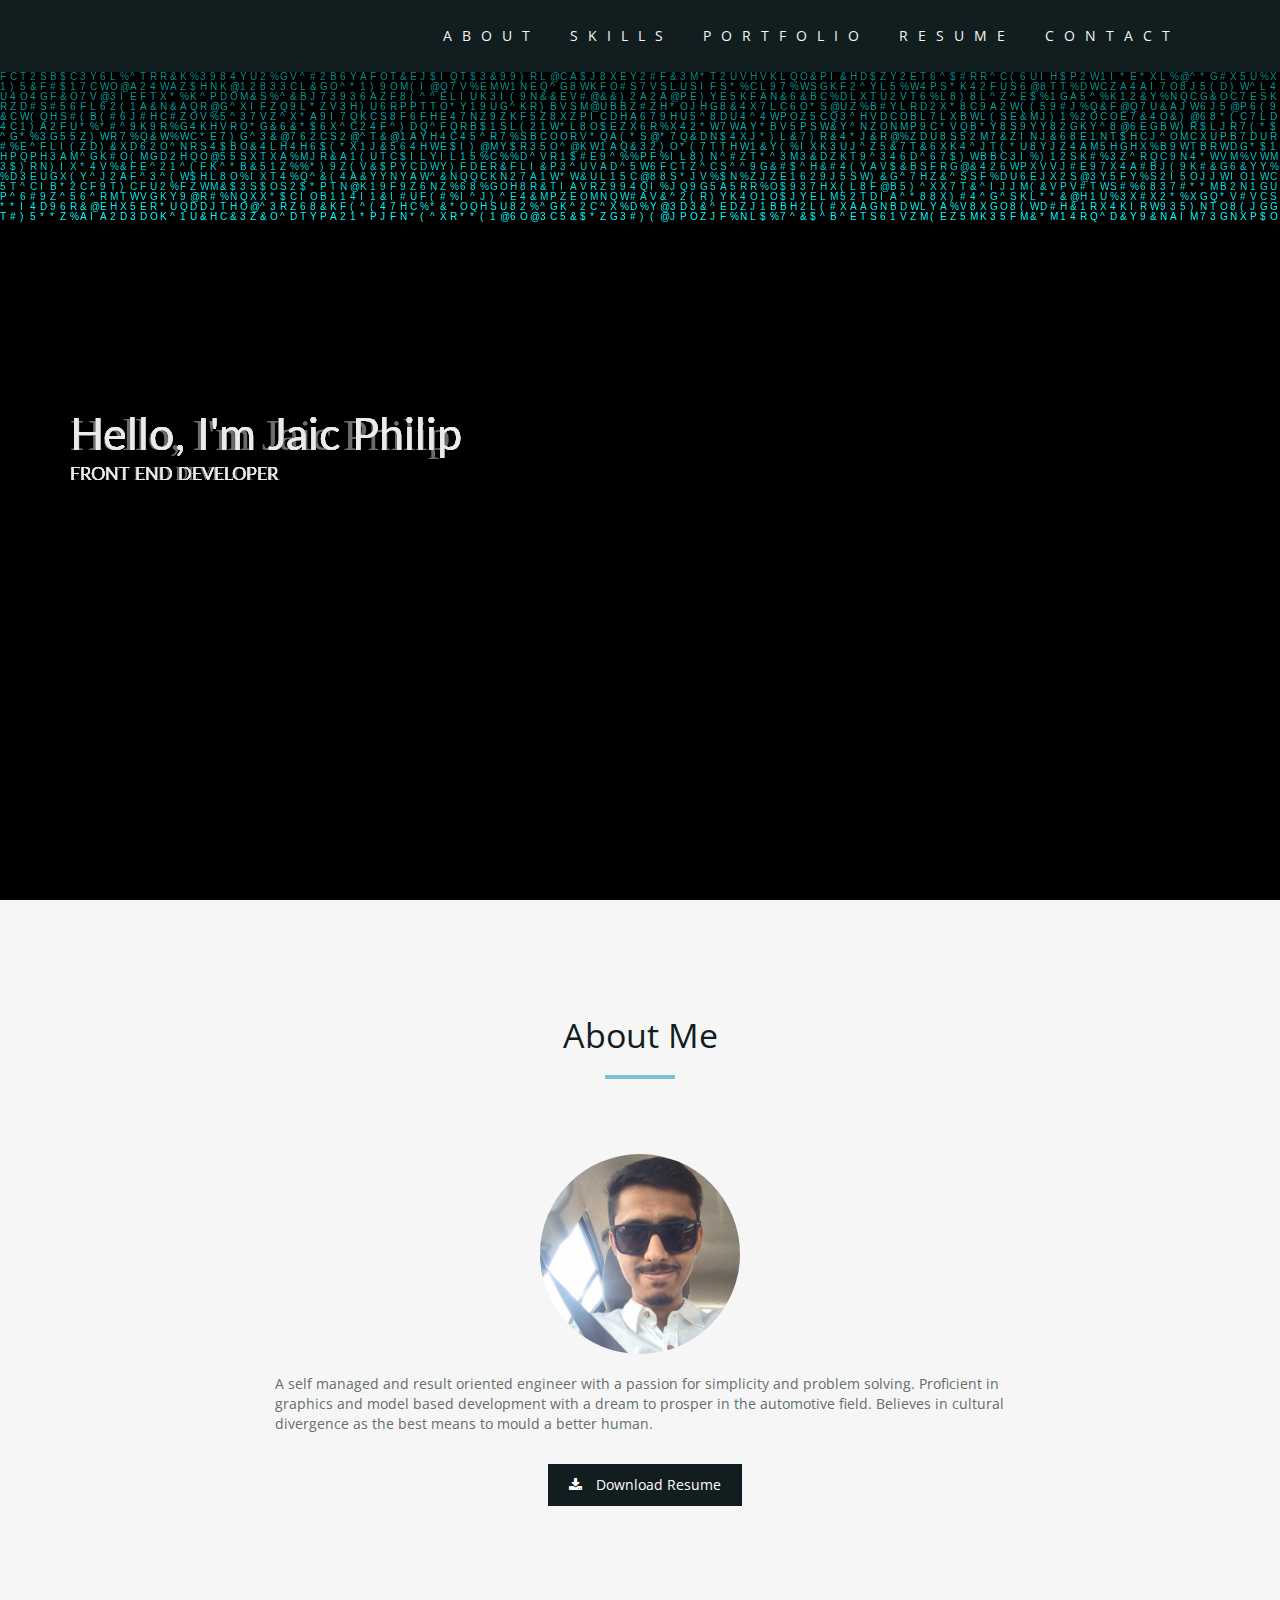
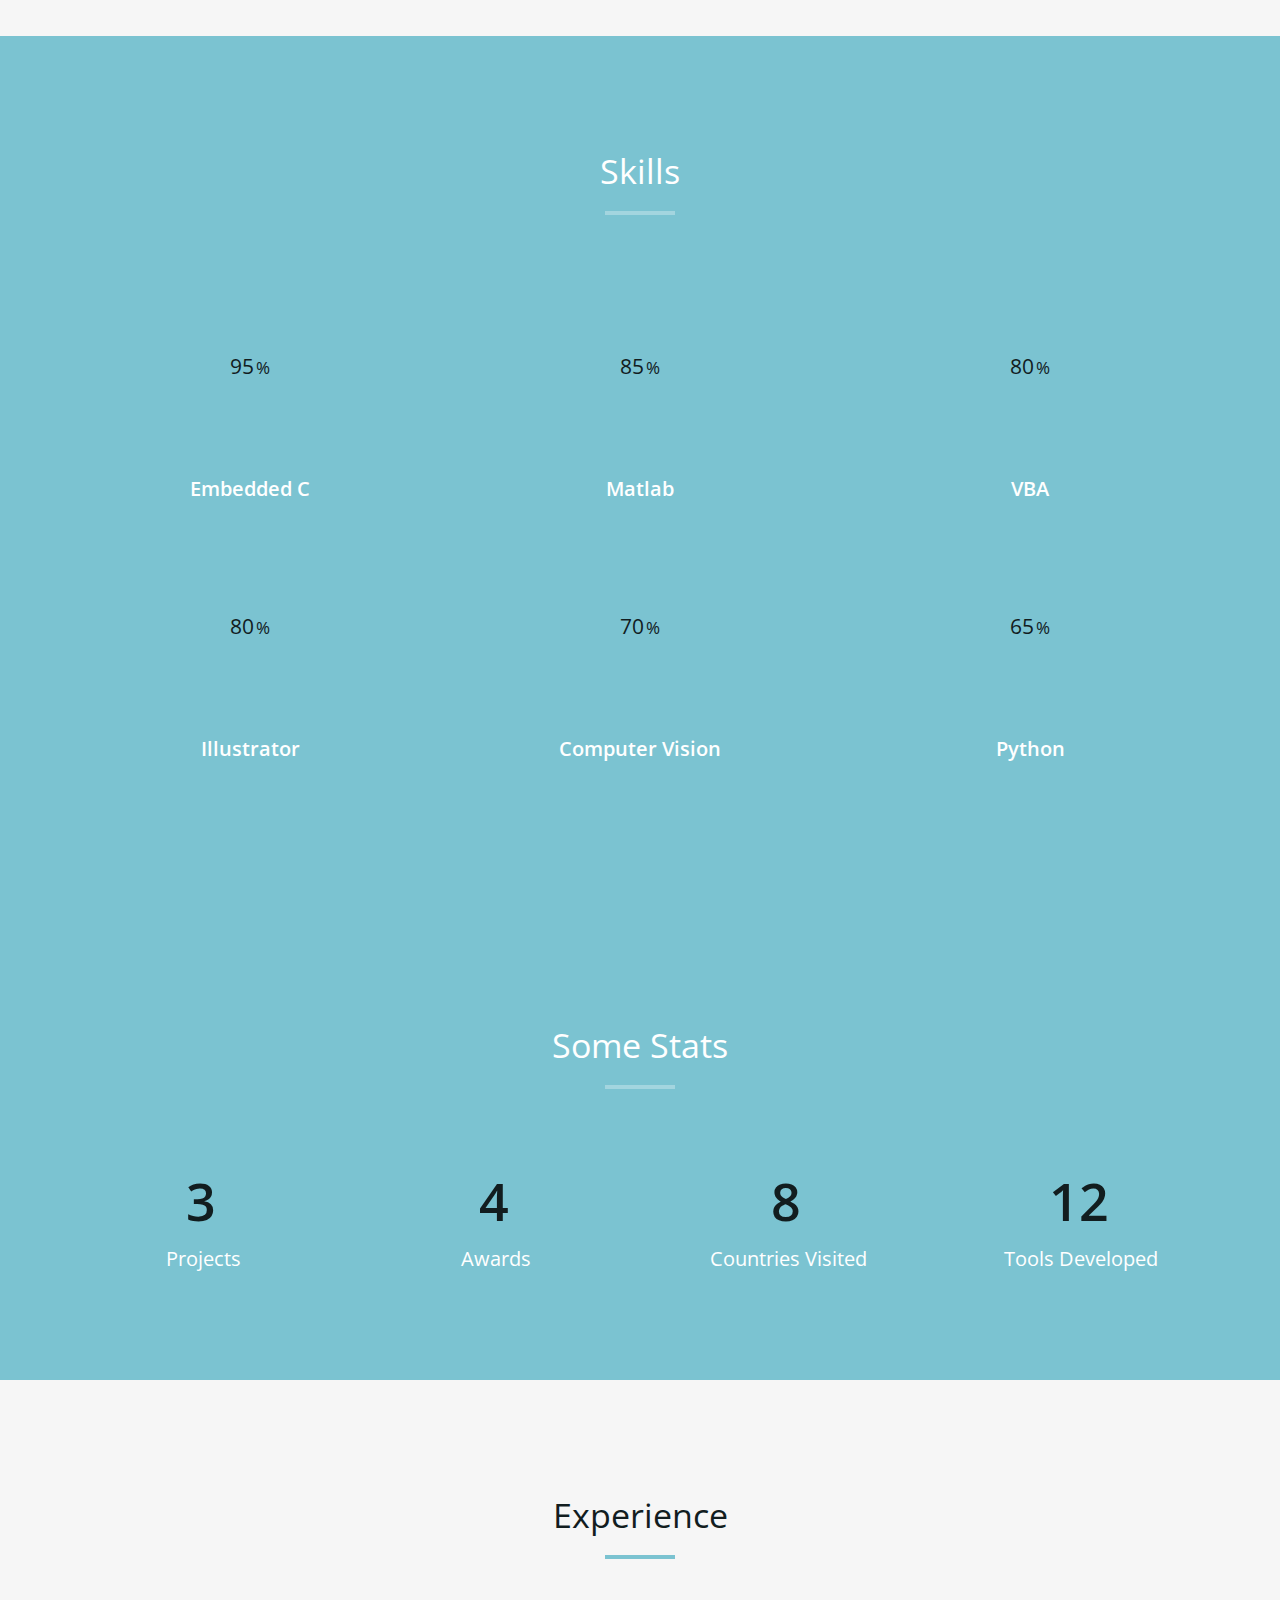
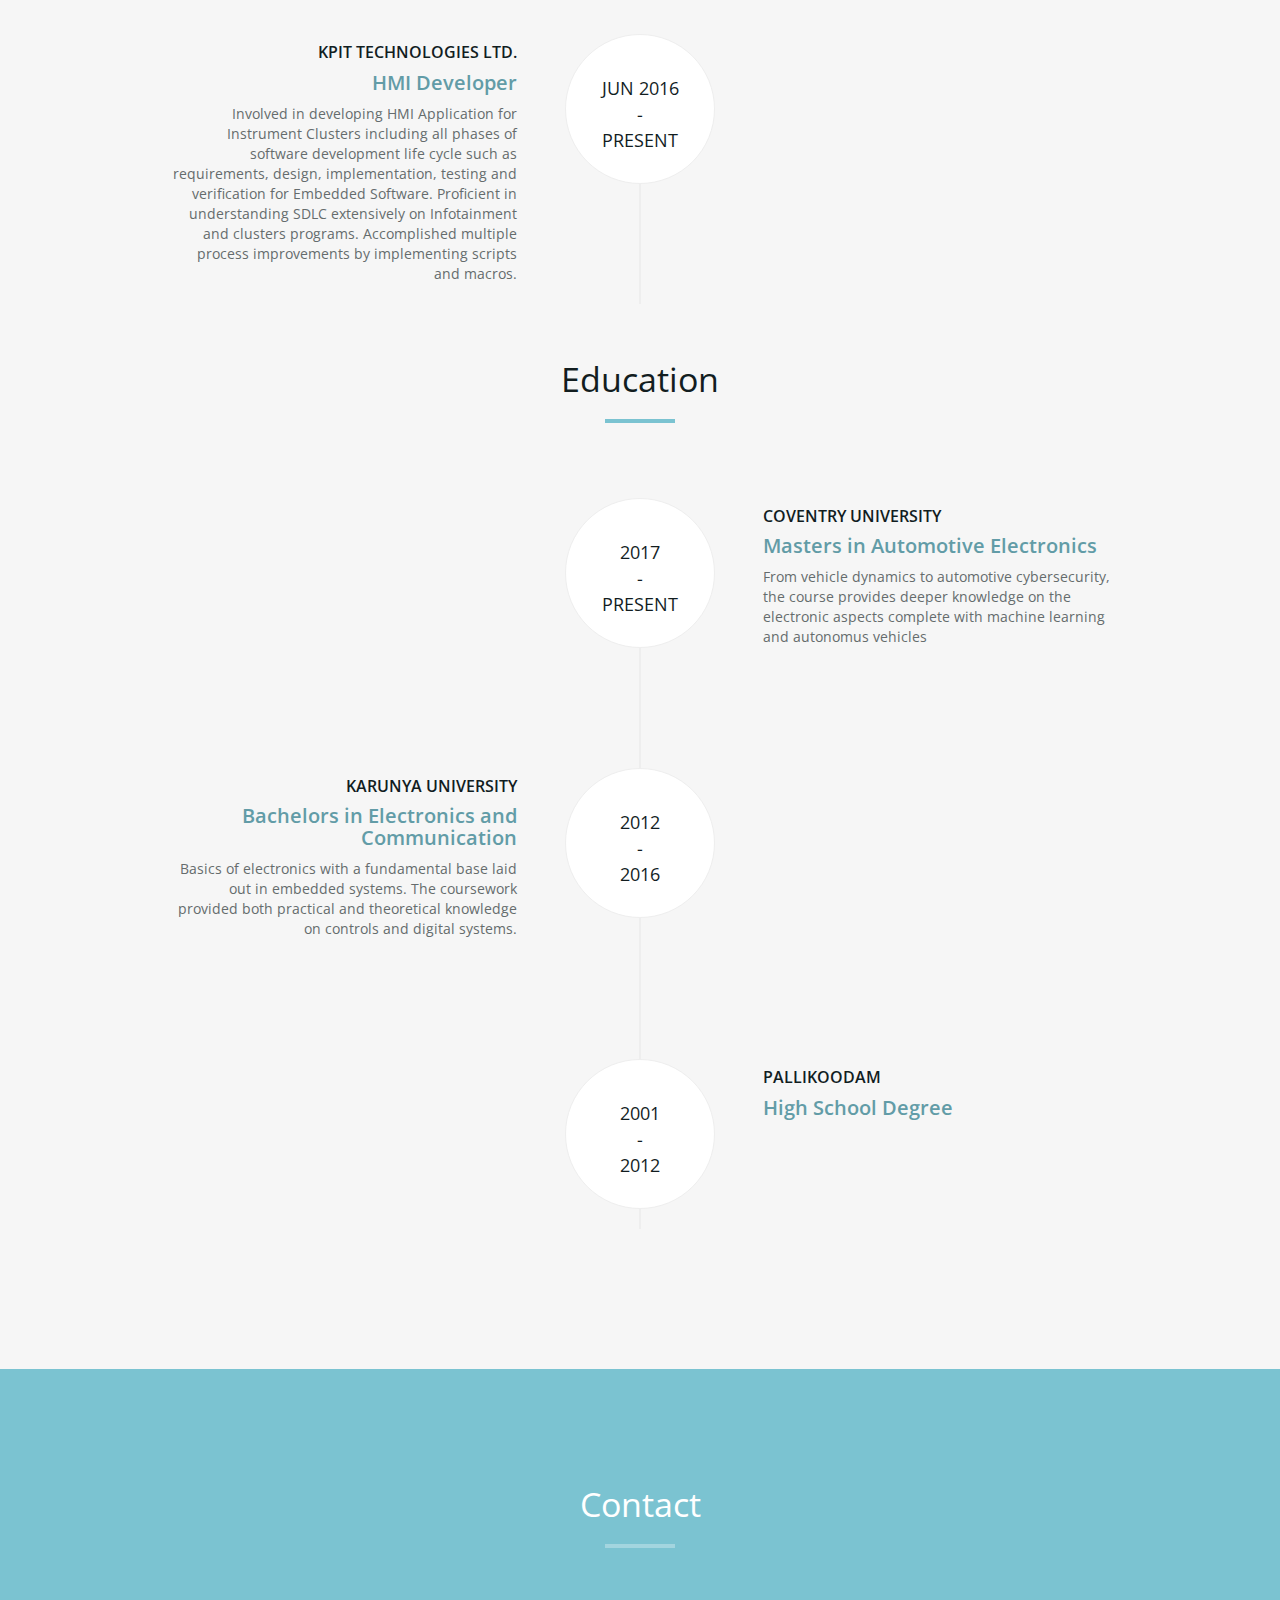
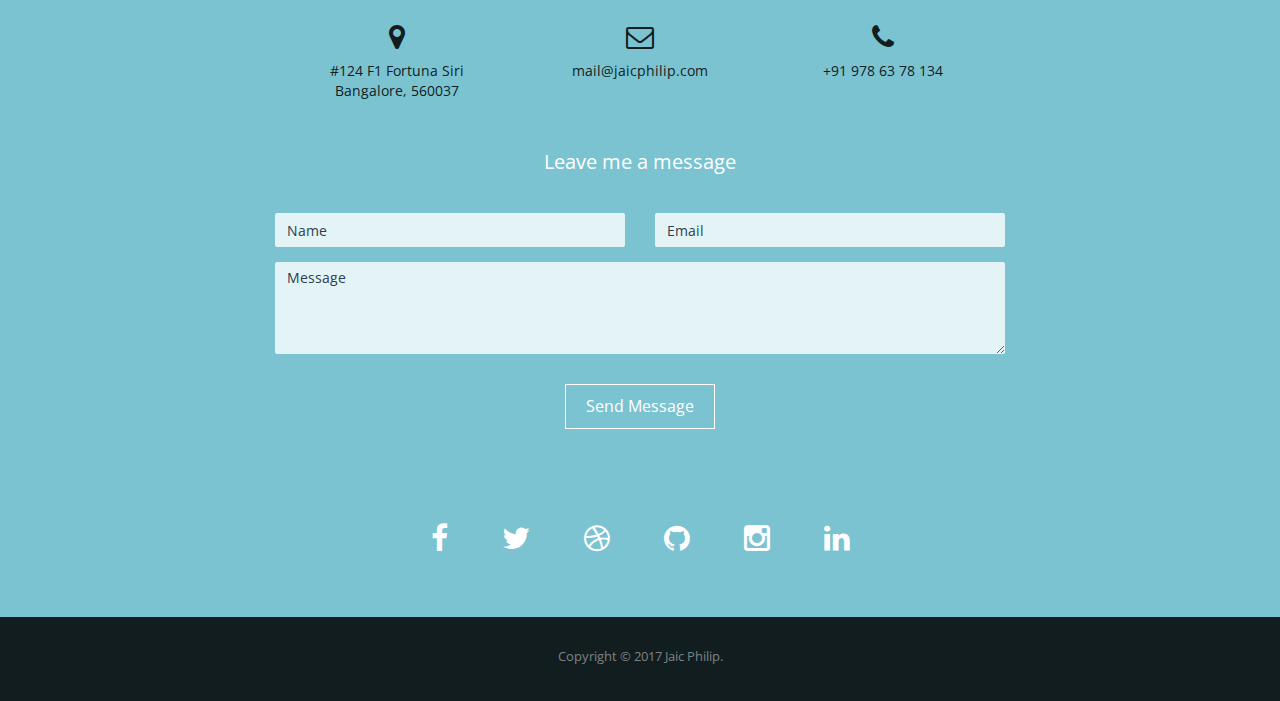
==== index.html @ 68c7065b "New files" ====
<!DOCTYPE html>
<html lang="en">
<head>
<meta charset="utf-8">
<meta name="viewport" content="width=device-width, initial-scale=1">
<title>Meet Jaic</title>
<meta name="description" content="">
<meta name="author" content="">

<!-- Favicons
    ================================================== -->
<link rel="shortcut icon" href="img/favicon.ico" type="image/x-icon">
<link rel="apple-touch-icon" href="img/apple-touch-icon.png">
<link rel="apple-touch-icon" sizes="72x72" href="img/apple-touch-icon-72x72.png">
<link rel="apple-touch-icon" sizes="114x114" href="img/apple-touch-icon-114x114.png">

<!-- Bootstrap -->
<link rel="stylesheet" type="text/css"  href="css/bootstrap.css">
<link rel="stylesheet" type="text/css" href="fonts/font-awesome/css/font-awesome.css">

<!-- Stylesheet
    ================================================== -->
<link rel="stylesheet" type="text/css"  href="css/style.css">
<link rel="stylesheet" type="text/css" href="css/prettyPhoto.css">
<link href='http://fonts.googleapis.com/css?family=Lato:400,700,900,300' rel='stylesheet' type='text/css'>
<link href='http://fonts.googleapis.com/css?family=Open+Sans:400,700,800,600,300' rel='stylesheet' type='text/css'>
<script type="text/javascript" src="js/modernizr.custom.js"></script>

<!-- HTML5 shim and Respond.js for IE8 support of HTML5 elements and media queries -->
<!-- WARNING: Respond.js doesn't work if you view the page via file:// -->
<!--[if lt IE 9]>
      <script src="https://oss.maxcdn.com/html5shiv/3.7.2/html5shiv.min.js"></script>
      <script src="https://oss.maxcdn.com/respond/1.4.2/respond.min.js"></script>
    <![endif]-->
    <style>

        /*basic reset */

        *{
            margin: 0;
            padding: 0;
        }

        body {background: black;}
        canvas {display:block;}

    </style>

</head>
<body id="page-top" data-spy="scroll" data-target=".navbar-fixed-top">

    <canvas id="c"></canvas>

    <script>
    // geting canvas by id c
    var c = document.getElementById("c");
    var ctx = c.getContext("2d");

    //making the canvas full screen
    c.height = window.innerHeight;
    c.width = window.innerWidth;

    //chinese characters - taken from the unicode charset
    var matrix = "ABCDEFGHIJKLMNOPQRSTUVWXYZ123456789@#$%^&*()*&^%";
    //converting the string into an array of single characters
    matrix = matrix.split("");

    var font_size = 10;
    var columns = c.width/font_size; //number of columns for the rain
    //an array of drops - one per column
    var drops = [];
    //x below is the x coordinate
    //1 = y co-ordinate of the drop(same for every drop initially)
    for(var x = 0; x < columns; x++)
        drops[x] = 1;

    //drawing the characters
    function draw()
    {
        //Black BG for the canvas
        //translucent BG to show trail
        ctx.fillStyle = "rgba(0, 0, 0, 0.04)";
        ctx.fillRect(0, 0, c.width, c.height);
        ctx.fillStyle = "#0FF"; //green text
        ctx.font = font_size + "px arial";
        //looping over drops
        for(var i = 0; i < drops.length; i++)
        {
            //a random chinese character to print
            var text = matrix[Math.floor(Math.random()*matrix.length)];
            //x = i*font_size, y = value of drops[i]*font_size
            ctx.fillText(text, i*font_size, drops[i]*font_size);

            //sending the drop back to the top randomly after it has crossed the screen
            //adding a randomness to the reset to make the drops scattered on the Y axis
            if(drops[i]*font_size > c.height && Math.random() > 0.975)
                drops[i] = 0;

            //incrementing Y coordinate
            drops[i]++;
        }
    }

    function title()
    {
        ctx.font = c.height/20 + "px Lato";
        ctx.fillStyle = "#fff"; //green text
        //looping over drops
        ctx.fillText("Hello, I'm Jaic Philip", 70,c.height/2);
        ctx.font = '18px Lato';
        ctx.fillText("FRONT END DEVELOPER", 70,c.height/2 + 30);
    }


    setInterval(draw, 35);
    setInterval(title, 100);

    </script>

<!-- Header -->
<!--<header id="header">
  <div class="intro">
    <div class="container">
      <div class="row">
        <div class="intro-text">
          <h1>Hello, I'm <span class="name">Jaic Philip</span></h1>
          <p>Front End Developer</p>
          <a href="#about" class="btn btn-default btn-lg page-scroll">Learn More</a> </div>
      </div>
    </div>
  </div>

</header>-->


<!-- Navigation -->
<div id="nav">
  <nav class="navbar navbar-custom">
    <div class="container">
      <div class="navbar-header">
        <button type="button" class="navbar-toggle" data-toggle="collapse" data-target=".navbar-main-collapse"> <i class="fa fa-bars"></i> </button>
        <a class="navbar-brand page-scroll" href="#page-top"></a> </div>

      <!-- Collect the nav links, forms, and other content for toggling -->
      <div class="collapse navbar-collapse navbar-right navbar-main-collapse">
        <ul class="nav navbar-nav">
          <!-- Hidden li included to remove active class from about link when scrolled up past about section -->
          <li class="hidden"> <a href="#page-top"></a> </li>
          <li> <a class="page-scroll" href="#about">About</a> </li>
          <li> <a class="page-scroll" href="#skills">Skills</a> </li>
          <li> <a class="page-scroll" href="#portfolio">Portfolio</a> </li>
          <li> <a class="page-scroll" href="#resume">Resume</a> </li>
          <li> <a class="page-scroll" href="#contact">Contact</a> </li>
        </ul>
      </div>
    </div>
  </nav>
</div>
<!-- About Section -->
<div id="about">
  <div class="container">
    <div class="section-title text-center center">
      <h2>About Me</h2>
      <hr>
    </div>
    <div class="row">
      <div class="col-md-12 text-center"><img src="img/about.jpg" class="img-responsive"></div>
      <div class="col-md-8 col-md-offset-2">
        <div class="about-text">
          <p>A self managed and result oriented engineer with a passion for simplicity and problem solving. Proficient in graphics and model based development with a dream to prosper in the automotive field. Believes in cultural divergence as the best means to mould a better human.</p>
          <p class="text-center"><a class="btn btn-primary" href="#"><i class="fa fa-download"></i> Download Resume</a></p>
        </div>
      </div>
    </div>
  </div>
</div>
<!-- Skills Section -->
<div id="skills" class="text-center">
  <div class="container">
    <div class="section-title center">
      <h2>Skills</h2>
      <hr>
    </div>
    <div class="row">
      <div class="col-md-4 col-sm-6 skill"> <span class="chart" data-percent="95"> <span class="percent">95</span> </span>
        <h4>Embedded C</h4>
      </div>
      <div class="col-md-4 col-sm-6 skill"> <span class="chart" data-percent="85"> <span class="percent">85</span> </span>
        <h4>Matlab</h4>
      </div>
      <div class="col-md-4 col-sm-6 skill"> <span class="chart" data-percent="80"> <span class="percent">80</span> </span>
        <h4>VBA</h4>
      </div>
      <div class="col-md-4 col-sm-6 skill"> <span class="chart" data-percent="80"> <span class="percent">80</span> </span>
        <h4>Illustrator</h4>
      </div>
      <div class="col-md-4 col-sm-6 skill"> <span class="chart" data-percent="70"> <span class="percent">70</span> </span>
        <h4>Computer Vision</h4>
      </div>
      <div class="col-md-4 col-sm-6 skill"> <span class="chart" data-percent="65"> <span class="percent">65</span> </span>
        <h4>Python</h4>
      </div>
    </div>
  </div>
</div>
<!-- Portfolio Section -->
<!-- <div id="portfolio">
  <div class="container">
    <div class="section-title text-center center">
      <h2>Portfolio</h2>
      <hr>
    </div>
    <div class="categories">
      <ul class="cat">
        <li>
          <ol class="type">
            <li><a href="#" data-filter="*" class="active">All</a></li>
            <li><a href="#" data-filter=".web">Projects</a></li>
            <li><a href="#" data-filter=".app">Certifications</a></li>
            <li><a href="#" data-filter=".branding">Designs</a></li>
          </ol>
        </li>
      </ul>
      <div class="clearfix"></div>
    </div>
    <div class="row">
      <div class="portfolio-items">
        <div class="col-sm-6 col-md-3 col-lg-3 web">
          <div class="portfolio-item">
            <div class="hover-bg"> <a href="img/portfolio/01-large.jpg" title="Self leveling and road aligned front lights using neopixel rings which in turn provide better visibility and also reduces glare for the oncoming traffic." rel="prettyPhoto">
              <div class="hover-text">
                <h4>Adaptive Headlights</h4>
                <small>PACE Program</small> </div>
              <img src="img/portfolio/01-small.jpg" class="img-responsive" alt="Adaptive Headlights"> </a> </div>
          </div>
        </div>
        <div class="col-sm-6 col-md-3 col-lg-3 app">
          <div class="portfolio-item">
            <div class="hover-bg"> <a href="img/portfolio/02-large.jpg" title="Project description" rel="prettyPhoto">
              <div class="hover-text">
                <h4>Project Title</h4>
                <small>App Development</small> </div>
              <img src="img/portfolio/02-small.jpg" class="img-responsive" alt="Project Title"> </a> </div>
          </div>
        </div>
        <div class="col-sm-6 col-md-3 col-lg-3 web">
          <div class="portfolio-item">
            <div class="hover-bg"> <a href="img/portfolio/03-large.jpg" title="Project description" rel="prettyPhoto">
              <div class="hover-text">
                <h4>Project Title</h4>
                <small>Web Design</small> </div>
              <img src="img/portfolio/03-small.jpg" class="img-responsive" alt="Project Title"> </a> </div>
          </div>
        </div>
        <div class="col-sm-6 col-md-3 col-lg-3 web">
          <div class="portfolio-item">
            <div class="hover-bg"> <a href="img/portfolio/04-large.jpg" title="Project description" rel="prettyPhoto">
              <div class="hover-text">
                <h4>Project Title</h4>
                <small>Web Design</small> </div>
              <img src="img/portfolio/04-small.jpg" class="img-responsive" alt="Project Title"> </a> </div>
          </div>
        </div>
        <div class="col-sm-6 col-md-3 col-lg-3 app">
          <div class="portfolio-item">
            <div class="hover-bg"> <a href="img/portfolio/05-large.jpg" title="Project description" rel="prettyPhoto">
              <div class="hover-text">
                <h4>Project Title</h4>
                <small>App Development</small> </div>
              <img src="img/portfolio/05-small.jpg" class="img-responsive" alt="Project Title"> </a> </div>
          </div>
        </div>
        <div class="col-sm-6 col-md-3 col-lg-3 branding">
          <div class="portfolio-item">
            <div class="hover-bg"> <a href="img/portfolio/06-large.jpg" title="Project description" rel="prettyPhoto">
              <div class="hover-text">
                <h4>Project Title</h4>
                <small>Branding</small> </div>
              <img src="img/portfolio/06-small.jpg" class="img-responsive" alt="Project Title"> </a> </div>
          </div>
        </div>
        <div class="col-sm-6 col-md-3 col-lg-3 branding app">
          <div class="portfolio-item">
            <div class="hover-bg"> <a href="img/portfolio/07-large.jpg" title="Project description" rel="prettyPhoto">
              <div class="hover-text">
                <h4>Project Title</h4>
                <small>App Development, Branding</small> </div>
              <img src="img/portfolio/07-small.jpg" class="img-responsive" alt="Project Title"> </a> </div>
          </div>
        </div>
        <div class="col-sm-6 col-md-3 col-lg-3 web">
          <div class="portfolio-item">
            <div class="hover-bg"> <a href="img/portfolio/08-large.jpg" title="Project description" rel="prettyPhoto">
              <div class="hover-text">
                <h4>Project Title</h4>
                <small>Web Design</small> </div>
              <img src="img/portfolio/08-small.jpg" class="img-responsive" alt="Project Title"> </a> </div>
          </div>
        </div>
      </div>
    </div>
  </div>
</div> -->
<!-- Achievements Section -->
<div id="achievements" class="text-center">
  <div class="container">
    <div class="section-title center">
      <h2>Some Stats</h2>
      <hr>
    </div>
    <div class="row">
      <div class="col-md-3 col-sm-3 wow fadeInDown" data-wow-delay="200ms">
        <div class="achievement-box"> <span class="count">3</span>
          <h4>Projects</h4>
        </div>
      </div>
      <div class="col-md-3 col-sm-3 wow fadeInDown" data-wow-delay="400ms">
        <div class="achievement-box"> <span class="count">4</span>
          <h4>Awards</h4>
        </div>
      </div>
      <div class="col-md-3 col-sm-3 wow fadeInDown" data-wow-delay="600ms">
        <div class="achievement-box"> <span class="count">8</span>
          <h4>Countries Visited</h4>
        </div>
      </div>
      <div class="col-md-3 col-sm-3 wow fadeInDown" data-wow-delay="100ms">
        <div class="achievement-box"> <span class="count">12</span>
          <h4>Tools Developed</h4>
        </div>
      </div>
    </div>
  </div>
</div>
<!-- Resume Section -->
<div id="resume" class="text-center">
  <div class="container">
    <div class="section-title center">
      <h2>Experience</h2>
      <hr>
    </div>
    <div class="row">
      <div class="col-lg-12">
        <ul class="timeline">
          <li>
            <div class="timeline-image">
              <h4>Jun 2016 <br>
                - <br>
                Present </h4>
            </div>
            <div class="timeline-panel">
              <div class="timeline-heading">
                <h4>KPIT Technologies Ltd.</h4>
                <h4 class="subheading">HMI Developer</h4>
              </div>
              <div class="timeline-body">
                <p>Involved in developing HMI Application for Instrument Clusters including all phases of software development life cycle such as requirements, design, implementation,
                testing and verification for Embedded Software. Proficient in understanding SDLC extensively on Infotainment and clusters programs. Accomplished multiple process improvements by implementing scripts and macros.</p>
              </div>
            </div>
          </li>
        </ul>
      </div>
    </div>
  </div>
  <div class="container">
    <div class="section-title center">
      <h2>Education</h2>
      <hr>
    </div>
    <div class="row">
      <div class="col-lg-12">
        <ul class="timeline">

          <!-- Education Section-->

          <li class="timeline-inverted">
            <div class="timeline-image">
              <h4>2017 <br>
                - <br>
                Present </h4>
            </div>
            <div class="timeline-panel">
              <div class="timeline-heading">
                <h4>Coventry University</h4>
                <h4 class="subheading">Masters in Automotive Electronics</h4>
              </div>
              <div class="timeline-body">
                <p>From vehicle dynamics to automotive cybersecurity, the course provides deeper knowledge on the electronic aspects complete with machine learning and autonomus vehicles</p>
              </div>
            </div>
          </li>
          <li>
            <div class="timeline-image">
              <h4>2012 <br>
                - <br>
                2016 </h4>
            </div>
            <div class="timeline-panel">
              <div class="timeline-heading">
                <h4>Karunya University</h4>
                <h4 class="subheading">Bachelors in Electronics and Communication</h4>
              </div>
              <div class="timeline-body">
                <p>Basics of electronics with a fundamental base laid out in embedded systems. The coursework provided both practical and theoretical knowledge on controls and digital systems. </p>
              </div>
            </div>
          </li>
          <li class="timeline-inverted">
            <div class="timeline-image">
              <h4>2001 <br>
                - <br>
                2012 </h4>
            </div>
            <div class="timeline-panel">
              <div class="timeline-heading">
                <h4>Pallikoodam</h4>
                <h4 class="subheading">High School Degree</h4>
              </div>
              <div class="timeline-body">
                <p class="text-muted"></p>
              </div>
            </div>
          </li>
        </ul>
      </div>
    </div>
  </div>
</div>
<!-- Contact Section -->
<div id="contact" class="text-center">
  <div class="container">
    <div class="section-title center">
      <h2>Contact</h2>
      <hr>
    </div>
    <div class="col-md-8 col-md-offset-2">
      <div class="col-md-4"> <i class="fa fa-map-marker fa-2x"></i>
        <p>#124 F1 Fortuna Siri<br>
          Bangalore, 560037</p>
      </div>
      <div class="col-md-4"> <i class="fa fa-envelope-o fa-2x"></i>
        <p>mail@jaicphilip.com</p>
      </div>
      <div class="col-md-4"> <i class="fa fa-phone fa-2x"></i>
        <p> +91 978 63 78 134</p>
      </div>
      <div class="clearfix"></div>
    </div>
    <div class="col-md-8 col-md-offset-2">
      <h3>Leave me a message</h3>
      <form name="sentMessage" id="contactForm" novalidate>
        <div class="row">
          <div class="col-md-6">
            <div class="form-group">
              <input type="text" id="name" class="form-control" placeholder="Name" required="required">
              <p class="help-block text-danger"></p>
            </div>
          </div>
          <div class="col-md-6">
            <div class="form-group">
              <input type="email" id="email" class="form-control" placeholder="Email" required="required">
              <p class="help-block text-danger"></p>
            </div>
          </div>
        </div>
        <div class="form-group">
          <textarea name="message" id="message" class="form-control" rows="4" placeholder="Message" required></textarea>
          <p class="help-block text-danger"></p>
        </div>
        <div id="success"></div>
        <button type="submit" class="btn btn-default">Send Message</button>
      </form>
      <div class="social">
        <ul>
          <li><a href="#"><i class="fa fa-facebook"></i></a></li>
          <li><a href="#"><i class="fa fa-twitter"></i></a></li>
          <li><a href="#"><i class="fa fa-dribbble"></i></a></li>
          <li><a href="#"><i class="fa fa-github"></i></a></li>
          <li><a href="#"><i class="fa fa-instagram"></i></a></li>
          <li><a href="#"><i class="fa fa-linkedin"></i></a></li>
        </ul>
      </div>
    </div>
  </div>
</div>
<div id="footer">
  <div class="container text-center">
    <div class="fnav">
      <p>Copyright &copy; 2017 Jaic Philip.</p>
    </div>
  </div>
</div>
<script type="text/javascript" src="js/jquery.1.11.1.js"></script>
<script type="text/javascript" src="js/bootstrap.js"></script>
<script type="text/javascript" src="js/SmoothScroll.js"></script>
<script type="text/javascript" src="js/easypiechart.js"></script>
<script type="text/javascript" src="js/jquery.prettyPhoto.js"></script>
<script type="text/javascript" src="js/jquery.isotope.js"></script>
<script type="text/javascript" src="js/jquery.counterup.js"></script>
<script type="text/javascript" src="js/waypoints.js"></script>
<script type="text/javascript" src="js/jqBootstrapValidation.js"></script>
<script type="text/javascript" src="js/contact_me.js"></script>
<script type="text/javascript" src="js/main.js"></script>
</body>
</html>
---- css/style.css ----
body, html {
	font-family: 'Open Sans', sans-serif;
	text-rendering: optimizeLegibility !important;
	-webkit-font-smoothing: antialiased !important;
	color: #656c6d;
	width: 100% !important;
	height: 100% !important;
}
h1 {
	font-weight: 700;
}
h1 strong {
	font-weight: 900;
}
h2 {
	line-height: 20px;
	margin: 0;
	color: #121d1f;
	font-weight: 400;
	margin-bottom: 30px;
	font-size: 34px;
}
h3, h4 {
	color: #121d1f;
	font-size: 20px;
	font-weight: 600;
}
h5 {
	text-transform: uppercase;
	font-weight: 700;
	line-height: 20px;
}
p.intro {
	font-size: 16px;
	margin: 12px 0 0;
	line-height: 24px;
	font-family: 'Open Sans', sans-serif;
}
a {
	color: #333;
}
a:hover, a:focus {
	text-decoration: none;
	color: #7bc3d1;
}
ul, ol {
	list-style: none;
}
.clearfix:after {
	visibility: hidden;
	display: block;
	font-size: 0;
	content: " ";
	clear: both;
	height: 0;
}
.clearfix {
	display: inline-block;
}
* html .clearfix {
	height: 1%;
}
.clearfix {
	display: block;
}
ul, ol {
	padding: 0;
	webkit-padding: 0;
	moz-padding: 0;
}
hr {
	height: 4px;
	width: 70px;
	text-align: center;
	position: relative;
	background: #7bc3d1;
	margin: 0 auto;
	margin-bottom: 30px;
	border: 0;
}
/* Navigation */
#nav {
	z-index: 9999;
}
#nav.affix {
	position: fixed;
	top: 0;
	width: 100%
}
.navbar-custom {
	margin-bottom: 0;
	background-color: #121d1f;
	border-radius: 0px;
	padding: 10px 0;
}
.navbar-custom .navbar-brand {
	font-weight: 600;
}
.navbar-custom .navbar-brand:focus {
	outline: 0;
}
.navbar-custom .navbar-brand .navbar-toggle {
	padding: 4px 6px;
	font-size: 16px;
	color: #fff;
}
.navbar-custom .navbar-brand .navbar-toggle:focus, .navbar-custom .navbar-brand .navbar-toggle:active {
	outline: 0;
}
.navbar-custom a {
	color: #f4f5f6;
}
.navbar-custom .nav li a {
	text-transform: uppercase;
	letter-spacing: 10px;
	-webkit-transition: background .3s ease-in-out;
	-moz-transition: background .3s ease-in-out;
	transition: background .3s ease-in-out;
}
.navbar-custom .nav li a:hover {
	outline: 0;
	color: #7bc3d1;
	background-color: transparent;
}
.navbar-custom .nav li a:focus, .navbar-custom .nav li a:active {
	outline: 0;
	background-color: transparent;
	color: #7bc3d1;
}
.navbar-custom .nav li.active {
	outline: 0;
}
.navbar-custom .nav li.active a {
	background-color: rgba(255,255,255,.3);
}
.navbar-custom .nav li.active a:hover {
	color: #fff;
}
.btn-default {
	color: #fff;
	background-color: transparent;
	border-color: #fff;
	padding: 10px 20px;
	margin: 0;
	font-size: 16px;
	border-radius: 0;
}
.btn-default:hover, .btn-default:focus, .btn-default.focus, .btn-default:active, .btn-default.active {
	color: #fff;
	background-color: #121d1f;
	border-color: #121d1f;
}
.btn-primary {
	color: #fff;
	background-color: #121d1f;
	padding: 10px 20px;
	border-color: #121d1f;
	border-radius: 0;
}
.btn-primary:hover, .btn-primary:focus, .btn-primary.focus, .btn-primary:active, .btn-primary.active {
	color: #fff;
	background-color: #7bc3d1;
	border-color: #7bc3d1;
}
.btn-primary i.fa {
	margin-right: 10px;
}
/* Home Section */
.intro {
	display: table;
	width: 100%;
	height: auto;
	padding: 100px 0;
	text-align: center;
	color: #fff;
	background: url(../img/intro-bg.jpg) no-repeat center top;
	background-color: #7bc3d1;
	-webkit-background-size: cover;
	-moz-background-size: cover;
	background-size: cover;
	-o-background-size: cover;
}
.section-title.center {
	padding: 25px 0 45px 0;
}
/* About Section */
#about {
	padding: 100px 0;
	background: #f6f6f6;
}
#about .about-text {
	margin-left: 10px;
}
#about img {
	border-radius: 50%;
	width: 200px;
	height: 200px;
	display: inline-block;
}
#about p {
	margin-top: 20px;
	margin-bottom: 30px;
}
/* Skills Section */
#skills {
	padding: 100px 0;
	background: #7bc3d1;
}
#skills h2 {
	color: #fff;
}
#skills hr {
	background: rgba(255,255,255,0.3);
}
#skills .skill {
	margin-bottom: 40px;
	text-align: center;
	padding: 0px;
}
#skills .skill h4 {
	font-weight: 600;
	color: #fff;
}
.chart {
	position: relative;
	display: inline-block;
	width: 152px;
	height: 152px;
	margin-bottom: 26px;
	text-align: center;
}
.chart canvas {
	position: absolute;
	top: 0;
	left: 0;
}
.percent {
	display: inline-block;
	font-size: 21px;
	color: #121d1f;
	line-height: 152px;
	z-index: 2;
}
.percent:after {
	content: '%';
	margin-left: 0.1em;
	font-size: .8em;
}
/* Portfolio Section */
#portfolio {
	padding: 80px 0;
	background: #ffffff; /* Old browsers */
	background: -moz-linear-gradient(top, #ffffff 0%, #f4f5f6 49%, #ffffff 100%); /* FF3.6+ */
	background: -webkit-gradient(linear, left top, left bottom, color-stop(0%, #ffffff), color-stop(49%, #f4f5f6), color-stop(100%, #ffffff)); /* Chrome,Safari4+ */
	background: -webkit-linear-gradient(top, #ffffff 0%, #f4f5f6 49%, #ffffff 100%); /* Chrome10+,Safari5.1+ */
	background: -o-linear-gradient(top, #ffffff 0%, #f4f5f6 49%, #ffffff 100%); /* Opera 11.10+ */
	background: -ms-linear-gradient(top, #ffffff 0%, #f4f5f6 49%, #ffffff 100%); /* IE10+ */
	background: linear-gradient(to bottom, #ffffff 0%, #f4f5f6 49%, #ffffff 100%); /* W3C */
filter: progid:DXImageTransform.Microsoft.gradient( startColorstr='#ffffff', endColorstr='#ffffff', GradientType=0 ); /* IE6-9 */
}
.categories {
	padding-bottom: 30px;
	text-align: center;
}
ul.cat li {
	display: inline-block;
}
ol.type li {
	display: inline-block;
	margin-left: 20px;
}
ol.type li a {
	background: #7bc3d1;
	color: #fff;
	padding: 6px 14px;
}
ol.type li a.active {
	background: #121d1f;
	color: #fff;
}
ol.type li a:hover {
	background: #121d1f;
	color: #fff;
}
.isotope-item {
	z-index: 2
}
.isotope-hidden.isotope-item {
	z-index: 1
}
.isotope, .isotope .isotope-item {
	/* change duration value to whatever you like */
	-webkit-transition-duration: 0.8s;
	-moz-transition-duration: 0.8s;
	transition-duration: 0.8s;
}
.isotope-item {
	margin-right: -1px;
	-webkit-backface-visibility: hidden;
	backface-visibility: hidden;
}
.isotope {
	-webkit-backface-visibility: hidden;
	backface-visibility: hidden;
	-webkit-transition-property: height, width;
	-moz-transition-property: height, width;
	transition-property: height, width;
}
.isotope .isotope-item {
	-webkit-backface-visibility: hidden;
	backface-visibility: hidden;
	-webkit-transition-property: -webkit-transform, opacity;
	-moz-transition-property: -moz-transform, opacity;
	transition-property: transform, opacity;
}
.portfolio-item {
	margin: 15px 0;
	-webkit-transition: all 0.5s ease-out;
	-moz-transition: all 0.5s ease-out;
	-ms-transition: all 0.5s ease-out;
	-o-transition: all 0.5s ease-out;
	transition: all 0.5s ease-out;
}
.portfolio-item:hover {
	-webkit-transform: scale(1.1);
	-moz-transform: scale(1.1);
	-ms-transform: scale(1.1);
	-o-transform: scale(1.1);
	transform: scale(1.1);
}
.portfolio-item .hover-bg {
	height: 260px;
	overflow: hidden;
	position: relative;
}
.hover-bg .hover-text {
	position: absolute;
	text-align: center;
	margin: 0 auto;
	color: #ffffff;
	background: rgba(0, 0, 0, 0.66);
	padding: 33% 0 0 0;
	height: 100%;
	width: 100%;
	opacity: 0;
	transition: all 0.5s;
}
.hover-bg .hover-text>h4 {
	opacity: 0;
	color: #fff;
	font-weight: 400;
	-webkit-transform: translateY(100%);
	transform: translateY(100%);
	transition: all 0.3s;
}
.hover-bg:hover .hover-text>h4 {
	opacity: 1;
	-webkit-backface-visibility: hidden;
	-webkit-transform: translateY(0);
	transform: translateY(0);
}
.hover-bg .hover-text>i {
	opacity: 0;
	-webkit-transform: translateY(0);
	transform: translateY(0);
	transition: all 0.3s;
}
.hover-bg:hover .hover-text>i {
	opacity: 1;
	-webkit-backface-visibility: hidden;
	-webkit-transform: translateY(100%);
	transform: translateY(100%);
}
.hover-bg:hover .hover-text {
	opacity: 1;
}
#portfolio i.fa {
	font-size: 20px;
	padding: 5px;
	color: #E87E04;
}
/* Achivements Section */
#achievements {
	padding: 100px 0;
	background: #7bc3d1;
}
#achievements h2 {
	color: #fff;
}
#achievements hr {
	background: rgba(255,255,255,0.3);
}
.achievement-box h4 {
	color: #fff;
	font-size: 20px;
	font-weight: 400;
	margin-left: 5px;
}
.achievement-box span.count {
	font-size: 52px;
	font-weight: 600;
	display: block;
	color: #121d1f;
	padding: 0;
	margin: 0;
}
/* Resume Section */
#resume {
	padding: 100px 0;
	background: #f6f6f6;
}
.timeline {
	position: relative;
	padding: 0;
	list-style: none;
}
.timeline:before {
	content: "";
	position: absolute;
	top: 0;
	bottom: 0;
	left: 40px;
	width: 2px;
	margin-left: -1.5px;
	background-color: #eee;
}
.timeline>li {
	position: relative;
	margin-bottom: 50px;
	min-height: 50px;
}
.timeline>li:before, .timeline>li:after {
	content: " ";
	display: table;
}
.timeline>li:after {
	clear: both;
}
.timeline>li .timeline-panel {
	float: right;
	position: relative;
	width: 100%;
	padding: 0 20px 0 100px;
	text-align: left;
}
.timeline>li .timeline-panel:before {
	right: auto;
	left: -15px;
	border-right-width: 15px;
	border-left-width: 0;
}
.timeline>li .timeline-panel:after {
	right: auto;
	left: -14px;
	border-right-width: 14px;
	border-left-width: 0;
}
.timeline>li .timeline-image {
	z-index: 100;
	position: absolute;
	left: 0;
	width: 70px;
	height: 70px;
	margin-left: 0;
	border: 1px solid #eee;
	border-radius: 100%;
	text-align: center;
	background: #fff;
}
.timeline>li .timeline-image h4 {
	margin-top: 20px;
	font-size: 14px;
	text-transform: uppercase;
}
.timeline>li.timeline-inverted>.timeline-panel {
	float: right;
	padding: 0 20px 0 100px;
	text-align: left;
}
.timeline>li.timeline-inverted>.timeline-panel:before {
	right: auto;
	left: -15px;
	border-right-width: 15px;
	border-left-width: 0;
}
.timeline>li.timeline-inverted>.timeline-panel:after {
	right: auto;
	left: -14px;
	border-right-width: 14px;
	border-left-width: 0;
}
.timeline>li:last-child {
	margin-bottom: 40px;
}
.timeline .timeline-heading h4 {
	margin-top: 0;
	text-transform: uppercase;
	font-size: 16px;
}
.timeline .timeline-heading h2 {
	margin-top: 30px;
}
.timeline .timeline-heading h4.subheading {
	text-transform: none;
	color: #629ca7;
	font-size: 20px;
}
.timeline .timeline-body>p, .timeline .timeline-body>ul {
	margin-bottom: 0;
}
/* Contact Section */
#contact {
	padding: 100px 0 40px 0;
	color: #121d1f;
	background: #7bc3d1;
}
#contact h2 {
	color: #fff;
}
#contact hr {
	background: rgba(255,255,255,0.3);
}
#contact h3 {
	padding-top: 20px;
	font-size: 20px;
	font-weight: 400;
	color: #fff;
}
#contact form {
	padding: 30px 0;
}
#contact i.fa {
	color: #121d1f;
	margin-bottom: 10px;
}
#contact .text-danger {
	color: #E87E04;
	text-align: left;
}
label {
	font-size: 12px;
	font-weight: 400;
	font-family: 'Open Sans', sans-serif;
	float: left;
}
#contact .form-control {
	display: block;
	width: 100%;
	padding: 6px 12px;
	font-size: 14px;
	line-height: 1.42857143;
	color: #2c3e50;
	background-color: rgba(255,255,255,0.8);
	background-image: none;
	border: 0;
	border-radius: 2px;
	-webkit-box-shadow: none;
	box-shadow: none;
	-webkit-transition: none;
	-o-transition: none;
	transition: none;
}
#contact .form-control:focus {
	border-color: inherit;
	outline: 0;
	-webkit-box-shadow: transparent;
	box-shadow: transparent;
}
.form-control::-webkit-input-placeholder {
color: #2c3e50;
}
.form-control:-moz-placeholder {
color: #2c3e50;
}
.form-control::-moz-placeholder {
color: #2c3e50;
}
.form-control:-ms-input-placeholder {
color: #2c3e50;
}
#contact .social {
	margin-top: 60px;
}
#contact .social ul li {
	display: inline-block;
	margin: 0 20px;
}
#contact .social i.fa {
	font-size: 30px;
	padding: 4px 5px;
	color: #fff;
	transition: all 0.5s;
}
#contact .social i.fa:hover {
	color: #121d1f;
}
#contact .btn {
	background-color: transparent;
	border: 1px solid #fff;
	border-radius: 0;
	padding: 10px 20px;
	color: #fff;
	margin-top: 15px;
}
#contact .btn:hover, #contact .btn:focus {
	background-color: #121d1f;
	border: 1px solid #121d1f;
}
.btn:active, .btn.active {
	background-image: none;
	outline: 0;
	-webkit-box-shadow: none;
	box-shadow: none;
}
a:focus, .btn:focus, .btn:active:focus, .btn.active:focus, .btn.focus, .btn:active.focus, .btn.active.focus {
	outline: none;
	outline-offset: none;
}
/* Footer Section*/
#footer {
	background: #121d1f;
	color: #7d8384;
	padding: 30px 0 25px 0;
}
#footer p {
	font-size: 13px;
}
#footer a {
	color: #a0a5a5;
}
#footer a:hover {
	color: #7bc3d1;
}

/* Media Queries */
@media(min-width:768px) {
.intro {
	height: 100%;
	padding: 0;
	text-align: left;
	color: #fff;
}
.intro H1 {
	font-size: 60px;
	font-weight: 500;
	letter-spacing: -2px;
}
.intro .name {
	font-weight: 600;
}
.intro .intro-text {
	max-width: 75%;
}
.intro .intro-text p {
	font-family: 'Lato', sans-serif;
	font-size: 20px;
	margin-bottom: 40px;
	margin-top: 20px;
}
section {
	padding: 120px 0;
}
header .intro-text {
	padding-top: 300px;
	padding-bottom: 200px;
}
.timeline:before {
	left: 50%;
}
.timeline>li {
	margin-bottom: 100px;
	min-height: 100px;
}
.timeline>li .timeline-panel {
	float: left;
	width: 41%;
	padding: 0 20px 20px 30px;
	text-align: right;
}
.timeline>li .timeline-image {
	left: 50%;
	width: 100px;
	height: 100px;
	margin-left: -50px;
}
.timeline>li .timeline-image h4 {
	margin-top: 16px;
	line-height: 18px;
	font-weight: 400;
}
.timeline>li.timeline-inverted>.timeline-panel {
	float: right;
	padding: 0 30px 20px 20px;
	text-align: left;
}
}

@media(min-width:992px) {
#here-me h1 {
	margin: 10px 0 0px;
}
.timeline>li {
	min-height: 150px;
}
.timeline>li .timeline-panel {
	padding: 0 20px 20px;
}
.timeline>li .timeline-image {
	width: 150px;
	height: 150px;
	margin-left: -75px;
}
.timeline>li .timeline-image h4 {
	margin-top: 30px;
	font-size: 18px;
	line-height: 26px;
}
.timeline>li.timeline-inverted>.timeline-panel {
	padding: 0 20px 20px;
}
}

@media(min-width:1200px) {
.timeline>li {
	min-height: 170px;
}
.timeline>li .timeline-panel {
	padding: 10px 20px 20px 100px;
}
.timeline>li .timeline-image {
	width: 150px;
	height: 150px;
	margin-left: -75px;
}
.timeline>li .timeline-image h4 {
	margin-top: 40px;
	font-weight: 400;
}
.timeline>li.timeline-inverted>.timeline-panel {
	padding: 10px 100px 20px 20px;
}

}
---- css/prettyPhoto.css ----
div.pp_default .pp_top,div.pp_default .pp_top .pp_middle,div.pp_default .pp_top .pp_left,div.pp_default .pp_top .pp_right,div.pp_default .pp_bottom,div.pp_default .pp_bottom .pp_left,div.pp_default .pp_bottom .pp_middle,div.pp_default .pp_bottom .pp_right{height:13px}
div.pp_default .pp_top .pp_left{background:url(../img/prettyPhoto/default/sprite.png) -78px -93px no-repeat}
div.pp_default .pp_top .pp_middle{background:url(../img/prettyPhoto/default/sprite_x.png) top left repeat-x}
div.pp_default .pp_top .pp_right{background:url(../img/prettyPhoto/default/sprite.png) -112px -93px no-repeat}
div.pp_default .pp_content .ppt{color:#f8f8f8}
div.pp_default .pp_content_container .pp_left{background:url(../img/prettyPhoto/default/sprite_y.png) -7px 0 repeat-y;padding-left:13px}
div.pp_default .pp_content_container .pp_right{background:url(../img/prettyPhoto/default/sprite_y.png) top right repeat-y;padding-right:13px}
div.pp_default .pp_next:hover{background:url(../img/prettyPhoto/default/sprite_next.png) center right no-repeat;cursor:pointer}
div.pp_default .pp_previous:hover{background:url(../img/prettyPhoto/default/sprite_prev.png) center left no-repeat;cursor:pointer}
div.pp_default .pp_expand{background:url(../img/prettyPhoto/default/sprite.png) 0 -29px no-repeat;cursor:pointer;width:28px;height:28px}
div.pp_default .pp_expand:hover{background:url(../img/prettyPhoto/default/sprite.png) 0 -56px no-repeat;cursor:pointer}
div.pp_default .pp_contract{background:url(../img/prettyPhoto/default/sprite.png) 0 -84px no-repeat;cursor:pointer;width:28px;height:28px}
div.pp_default .pp_contract:hover{background:url(../img/prettyPhoto/default/sprite.png) 0 -113px no-repeat;cursor:pointer}
div.pp_default .pp_close{width:30px;height:30px;background:url(../img/prettyPhoto/default/sprite.png) 2px 1px no-repeat;cursor:pointer}
div.pp_default .pp_gallery ul li a{background:url(../img/prettyPhoto/default/default_thumb.png) center center #f8f8f8;border:1px solid #aaa}
div.pp_default .pp_social{margin-top:7px}
div.pp_default .pp_gallery a.pp_arrow_previous,div.pp_default .pp_gallery a.pp_arrow_next{position:static;left:auto}
div.pp_default .pp_nav .pp_play,div.pp_default .pp_nav .pp_pause{background:url(../img/prettyPhoto/default/sprite.png) -51px 1px no-repeat;height:30px;width:30px}
div.pp_default .pp_nav .pp_pause{background-position:-51px -29px}
div.pp_default a.pp_arrow_previous,div.pp_default a.pp_arrow_next{background:url(../img/prettyPhoto/default/sprite.png) -31px -3px no-repeat;height:20px;width:20px;margin:4px 0 0}
div.pp_default a.pp_arrow_next{left:52px;background-position:-82px -3px}
div.pp_default .pp_content_container .pp_details{margin-top:5px}
div.pp_default .pp_nav{clear:none;height:30px;width:110px;position:relative}
div.pp_default .pp_nav .currentTextHolder{font-family:Georgia;font-style:italic;color:#999;font-size:11px;left:75px;line-height:25px;position:absolute;top:2px;margin:0;padding:0 0 0 10px}
div.pp_default .pp_close:hover,div.pp_default .pp_nav .pp_play:hover,div.pp_default .pp_nav .pp_pause:hover,div.pp_default .pp_arrow_next:hover,div.pp_default .pp_arrow_previous:hover{opacity:0.7}
div.pp_default .pp_description{font-size:13px;font-weight:500;line-height:14px;margin:5px 50px 5px 0}
div.pp_default .pp_bottom .pp_left{background:url(../img/prettyPhoto/default/sprite.png) -78px -127px no-repeat}
div.pp_default .pp_bottom .pp_middle{background:url(../img/prettyPhoto/default/sprite_x.png) bottom left repeat-x}
div.pp_default .pp_bottom .pp_right{background:url(../img/prettyPhoto/default/sprite.png) -112px -127px no-repeat}
div.pp_default .pp_loaderIcon{background:url(../img/prettyPhoto/default/loader.gif) center center no-repeat}
div.light_rounded .pp_top .pp_left{background:url(../img/prettyPhoto/light_rounded/sprite.png) -88px -53px no-repeat}
div.light_rounded .pp_top .pp_right{background:url(../img/prettyPhoto/light_rounded/sprite.png) -110px -53px no-repeat}
div.light_rounded .pp_next:hover{background:url(../img/prettyPhoto/light_rounded/btnNext.png) center right no-repeat;cursor:pointer}
div.light_rounded .pp_previous:hover{background:url(../img/prettyPhoto/light_rounded/btnPrevious.png) center left no-repeat;cursor:pointer}
div.light_rounded .pp_expand{background:url(../img/prettyPhoto/light_rounded/sprite.png) -31px -26px no-repeat;cursor:pointer}
div.light_rounded .pp_expand:hover{background:url(../img/prettyPhoto/light_rounded/sprite.png) -31px -47px no-repeat;cursor:pointer}
div.light_rounded .pp_contract{background:url(../img/prettyPhoto/light_rounded/sprite.png) 0 -26px no-repeat;cursor:pointer}
div.light_rounded .pp_contract:hover{background:url(../img/prettyPhoto/light_rounded/sprite.png) 0 -47px no-repeat;cursor:pointer}
div.light_rounded .pp_close{width:75px;height:22px;background:url(../img/prettyPhoto/light_rounded/sprite.png) -1px -1px no-repeat;cursor:pointer}
div.light_rounded .pp_nav .pp_play{background:url(../img/prettyPhoto/light_rounded/sprite.png) -1px -100px no-repeat;height:15px;width:14px}
div.light_rounded .pp_nav .pp_pause{background:url(../img/prettyPhoto/light_rounded/sprite.png) -24px -100px no-repeat;height:15px;width:14px}
div.light_rounded .pp_arrow_previous{background:url(../img/prettyPhoto/light_rounded/sprite.png) 0 -71px no-repeat}
div.light_rounded .pp_arrow_next{background:url(../img/prettyPhoto/light_rounded/sprite.png) -22px -71px no-repeat}
div.light_rounded .pp_bottom .pp_left{background:url(../img/prettyPhoto/light_rounded/sprite.png) -88px -80px no-repeat}
div.light_rounded .pp_bottom .pp_right{background:url(../img/prettyPhoto/light_rounded/sprite.png) -110px -80px no-repeat}
div.dark_rounded .pp_top .pp_left{background:url(../img/prettyPhoto/dark_rounded/sprite.png) -88px -53px no-repeat}
div.dark_rounded .pp_top .pp_right{background:url(../img/prettyPhoto/dark_rounded/sprite.png) -110px -53px no-repeat}
div.dark_rounded .pp_content_container .pp_left{background:url(../img/prettyPhoto/dark_rounded/contentPattern.png) top left repeat-y}
div.dark_rounded .pp_content_container .pp_right{background:url(../img/prettyPhoto/dark_rounded/contentPattern.png) top right repeat-y}
div.dark_rounded .pp_next:hover{background:url(../img/prettyPhoto/dark_rounded/btnNext.png) center right no-repeat;cursor:pointer}
div.dark_rounded .pp_previous:hover{background:url(../img/prettyPhoto/dark_rounded/btnPrevious.png) center left no-repeat;cursor:pointer}
div.dark_rounded .pp_expand{background:url(../img/prettyPhoto/dark_rounded/sprite.png) -31px -26px no-repeat;cursor:pointer}
div.dark_rounded .pp_expand:hover{background:url(../img/prettyPhoto/dark_rounded/sprite.png) -31px -47px no-repeat;cursor:pointer}
div.dark_rounded .pp_contract{background:url(../img/prettyPhoto/dark_rounded/sprite.png) 0 -26px no-repeat;cursor:pointer}
div.dark_rounded .pp_contract:hover{background:url(../img/prettyPhoto/dark_rounded/sprite.png) 0 -47px no-repeat;cursor:pointer}
div.dark_rounded .pp_close{width:75px;height:22px;background:url(../img/prettyPhoto/dark_rounded/sprite.png) -1px -1px no-repeat;cursor:pointer}
div.dark_rounded .pp_description{margin-right:85px;color:#fff}
div.dark_rounded .pp_nav .pp_play{background:url(../img/prettyPhoto/dark_rounded/sprite.png) -1px -100px no-repeat;height:15px;width:14px}
div.dark_rounded .pp_nav .pp_pause{background:url(../img/prettyPhoto/dark_rounded/sprite.png) -24px -100px no-repeat;height:15px;width:14px}
div.dark_rounded .pp_arrow_previous{background:url(../img/prettyPhoto/dark_rounded/sprite.png) 0 -71px no-repeat}
div.dark_rounded .pp_arrow_next{background:url(../img/prettyPhoto/dark_rounded/sprite.png) -22px -71px no-repeat}
div.dark_rounded .pp_bottom .pp_left{background:url(../img/prettyPhoto/dark_rounded/sprite.png) -88px -80px no-repeat}
div.dark_rounded .pp_bottom .pp_right{background:url(../img/prettyPhoto/dark_rounded/sprite.png) -110px -80px no-repeat}
div.dark_rounded .pp_loaderIcon{background:url(../img/prettyPhoto/dark_rounded/loader.gif) center center no-repeat}
div.dark_square .pp_left,div.dark_square .pp_middle,div.dark_square .pp_right,div.dark_square .pp_content{background:#000}
div.dark_square .pp_description{color:#fff;margin:0 85px 0 0}
div.dark_square .pp_loaderIcon{background:url(../img/prettyPhoto/dark_square/loader.gif) center center no-repeat}
div.dark_square .pp_expand{background:url(../img/prettyPhoto/dark_square/sprite.png) -31px -26px no-repeat;cursor:pointer}
div.dark_square .pp_expand:hover{background:url(../img/prettyPhoto/dark_square/sprite.png) -31px -47px no-repeat;cursor:pointer}
div.dark_square .pp_contract{background:url(../img/prettyPhoto/dark_square/sprite.png) 0 -26px no-repeat;cursor:pointer}
div.dark_square .pp_contract:hover{background:url(../img/prettyPhoto/dark_square/sprite.png) 0 -47px no-repeat;cursor:pointer}
div.dark_square .pp_close{width:75px;height:22px;background:url(../img/prettyPhoto/dark_square/sprite.png) -1px -1px no-repeat;cursor:pointer}
div.dark_square .pp_nav{clear:none}
div.dark_square .pp_nav .pp_play{background:url(../img/prettyPhoto/dark_square/sprite.png) -1px -100px no-repeat;height:15px;width:14px}
div.dark_square .pp_nav .pp_pause{background:url(../img/prettyPhoto/dark_square/sprite.png) -24px -100px no-repeat;height:15px;width:14px}
div.dark_square .pp_arrow_previous{background:url(../img/prettyPhoto/dark_square/sprite.png) 0 -71px no-repeat}
div.dark_square .pp_arrow_next{background:url(../img/prettyPhoto/dark_square/sprite.png) -22px -71px no-repeat}
div.dark_square .pp_next:hover{background:url(../img/prettyPhoto/dark_square/btnNext.png) center right no-repeat;cursor:pointer}
div.dark_square .pp_previous:hover{background:url(../img/prettyPhoto/dark_square/btnPrevious.png) center left no-repeat;cursor:pointer}
div.light_square .pp_expand{background:url(../img/prettyPhoto/light_square/sprite.png) -31px -26px no-repeat;cursor:pointer}
div.light_square .pp_expand:hover{background:url(../img/prettyPhoto/light_square/sprite.png) -31px -47px no-repeat;cursor:pointer}
div.light_square .pp_contract{background:url(../img/prettyPhoto/light_square/sprite.png) 0 -26px no-repeat;cursor:pointer}
div.light_square .pp_contract:hover{background:url(../img/prettyPhoto/light_square/sprite.png) 0 -47px no-repeat;cursor:pointer}
div.light_square .pp_close{width:75px;height:22px;background:url(../img/prettyPhoto/light_square/sprite.png) -1px -1px no-repeat;cursor:pointer}
div.light_square .pp_nav .pp_play{background:url(../img/prettyPhoto/light_square/sprite.png) -1px -100px no-repeat;height:15px;width:14px}
div.light_square .pp_nav .pp_pause{background:url(../img/prettyPhoto/light_square/sprite.png) -24px -100px no-repeat;height:15px;width:14px}
div.light_square .pp_arrow_previous{background:url(../img/prettyPhoto/light_square/sprite.png) 0 -71px no-repeat}
div.light_square .pp_arrow_next{background:url(../img/prettyPhoto/light_square/sprite.png) -22px -71px no-repeat}
div.light_square .pp_next:hover{background:url(../img/prettyPhoto/light_square/btnNext.png) center right no-repeat;cursor:pointer}
div.light_square .pp_previous:hover{background:url(../img/prettyPhoto/light_square/btnPrevious.png) center left no-repeat;cursor:pointer}
div.facebook .pp_top .pp_left{background:url(../img/prettyPhoto/facebook/sprite.png) -88px -53px no-repeat}
div.facebook .pp_top .pp_middle{background:url(../img/prettyPhoto/facebook/contentPatternTop.png) top left repeat-x}
div.facebook .pp_top .pp_right{background:url(../img/prettyPhoto/facebook/sprite.png) -110px -53px no-repeat}
div.facebook .pp_content_container .pp_left{background:url(../img/prettyPhoto/facebook/contentPatternLeft.png) top left repeat-y}
div.facebook .pp_content_container .pp_right{background:url(../img/prettyPhoto/facebook/contentPatternRight.png) top right repeat-y}
div.facebook .pp_expand{background:url(../img/prettyPhoto/facebook/sprite.png) -31px -26px no-repeat;cursor:pointer}
div.facebook .pp_expand:hover{background:url(../img/prettyPhoto/facebook/sprite.png) -31px -47px no-repeat;cursor:pointer}
div.facebook .pp_contract{background:url(../img/prettyPhoto/facebook/sprite.png) 0 -26px no-repeat;cursor:pointer}
div.facebook .pp_contract:hover{background:url(../img/prettyPhoto/facebook/sprite.png) 0 -47px no-repeat;cursor:pointer}
div.facebook .pp_close{width:22px;height:22px;background:url(../img/prettyPhoto/facebook/sprite.png) -1px -1px no-repeat;cursor:pointer}
div.facebook .pp_description{margin:0 37px 0 0}
div.facebook .pp_loaderIcon{background:url(../img/prettyPhoto/facebook/loader.gif) center center no-repeat}
div.facebook .pp_arrow_previous{background:url(../img/prettyPhoto/facebook/sprite.png) 0 -71px no-repeat;height:22px;margin-top:0;width:22px}
div.facebook .pp_arrow_previous.disabled{background-position:0 -96px;cursor:default}
div.facebook .pp_arrow_next{background:url(../img/prettyPhoto/facebook/sprite.png) -32px -71px no-repeat;height:22px;margin-top:0;width:22px}
div.facebook .pp_arrow_next.disabled{background-position:-32px -96px;cursor:default}
div.facebook .pp_nav{margin-top:0}
div.facebook .pp_nav p{font-size:15px;padding:0 3px 0 4px}
div.facebook .pp_nav .pp_play{background:url(../img/prettyPhoto/facebook/sprite.png) -1px -123px no-repeat;height:22px;width:22px}
div.facebook .pp_nav .pp_pause{background:url(../img/prettyPhoto/facebook/sprite.png) -32px -123px no-repeat;height:22px;width:22px}
div.facebook .pp_next:hover{background:url(../img/prettyPhoto/facebook/btnNext.png) center right no-repeat;cursor:pointer}
div.facebook .pp_previous:hover{background:url(../img/prettyPhoto/facebook/btnPrevious.png) center left no-repeat;cursor:pointer}
div.facebook .pp_bottom .pp_left{background:url(../img/prettyPhoto/facebook/sprite.png) -88px -80px no-repeat}
div.facebook .pp_bottom .pp_middle{background:url(../img/prettyPhoto/facebook/contentPatternBottom.png) top left repeat-x}
div.facebook .pp_bottom .pp_right{background:url(../img/prettyPhoto/facebook/sprite.png) -110px -80px no-repeat}
div.pp_pic_holder a:focus{outline:none}
div.pp_overlay{background:#000;display:none;left:0;position:absolute;top:0;width:100%;z-index:9500}
div.pp_pic_holder{display:none;position:absolute;width:100px;z-index:10000}
.pp_content{height:40px;min-width:40px}
* html .pp_content{width:40px}
.pp_content_container{position:relative;text-align:left;width:100%}
.pp_content_container .pp_left{padding-left:20px}
.pp_content_container .pp_right{padding-right:20px}
.pp_content_container .pp_details{float:left;margin:10px 0 2px}
.pp_description{display:none;margin:0}
.pp_social{float:left;margin:0}
.pp_social .facebook{float:left;margin-left:5px;width:55px;overflow:hidden}
.pp_social .twitter{float:left}
.pp_nav{clear:right;float:left;margin:3px 10px 0 0}
.pp_nav p{float:left;white-space:nowrap;margin:2px 4px}
.pp_nav .pp_play,.pp_nav .pp_pause{float:left;margin-right:4px;text-indent:-10000px}
a.pp_arrow_previous,a.pp_arrow_next{display:block;float:left;height:15px;margin-top:3px;overflow:hidden;text-indent:-10000px;width:14px}
.pp_hoverContainer{position:absolute;top:0;width:100%;z-index:2000}
.pp_gallery{display:none;left:50%;margin-top:-50px;position:absolute;z-index:10000}
.pp_gallery div{float:left;overflow:hidden;position:relative}
.pp_gallery ul{float:left;height:35px;position:relative;white-space:nowrap;margin:0 0 0 5px;padding:0}
.pp_gallery ul a{border:1px rgba(0,0,0,0.5) solid;display:block;float:left;height:33px;overflow:hidden}
.pp_gallery ul a img{border:0}
.pp_gallery li{display:block;float:left;margin:0 5px 0 0;padding:0}
.pp_gallery li.default a{background:url(../img/prettyPhoto/facebook/default_thumbnail.gif) 0 0 no-repeat;display:block;height:33px;width:50px}
.pp_gallery .pp_arrow_previous,.pp_gallery .pp_arrow_next{margin-top:7px!important}
a.pp_next{background:url(../img/prettyPhoto/light_rounded/btnNext.png) 10000px 10000px no-repeat;display:block;float:right;height:100%;text-indent:-10000px;width:49%}
a.pp_previous{background:url(../img/prettyPhoto/light_rounded/btnNext.png) 10000px 10000px no-repeat;display:block;float:left;height:100%;text-indent:-10000px;width:49%}
a.pp_expand,a.pp_contract{cursor:pointer;display:none;height:20px;position:absolute;right:30px;text-indent:-10000px;top:10px;width:20px;z-index:20000}
a.pp_close{position:absolute;right:0;top:0;display:block;line-height:22px;text-indent:-10000px}
.pp_loaderIcon{display:block;height:24px;left:50%;position:absolute;top:50%;width:24px;margin:-12px 0 0 -12px}
#pp_full_res{line-height:1!important}
#pp_full_res .pp_inline{text-align:left}
#pp_full_res .pp_inline p{margin:0 0 15px}
div.ppt{color:#fff;display:none;font-size:17px;z-index:9999;margin:0 0 5px 15px}
div.pp_default .pp_content,div.light_rounded .pp_content{background-color:#fff}
div.pp_default #pp_full_res .pp_inline,div.light_rounded .pp_content .ppt,div.light_rounded #pp_full_res .pp_inline,div.light_square .pp_content .ppt,div.light_square #pp_full_res .pp_inline,div.facebook .pp_content .ppt,div.facebook #pp_full_res .pp_inline{color:#000}
div.pp_default .pp_gallery ul li a:hover,div.pp_default .pp_gallery ul li.selected a,.pp_gallery ul a:hover,.pp_gallery li.selected a{border-color:#fff}
div.pp_default .pp_details,div.light_rounded .pp_details,div.dark_rounded .pp_details,div.dark_square .pp_details,div.light_square .pp_details,div.facebook .pp_details{position:relative}
div.light_rounded .pp_top .pp_middle,div.light_rounded .pp_content_container .pp_left,div.light_rounded .pp_content_container .pp_right,div.light_rounded .pp_bottom .pp_middle,div.light_square .pp_left,div.light_square .pp_middle,div.light_square .pp_right,div.light_square .pp_content,div.facebook .pp_content{background:#fff}
div.light_rounded .pp_description,div.light_square .pp_description{margin-right:85px}
div.light_rounded .pp_gallery a.pp_arrow_previous,div.light_rounded .pp_gallery a.pp_arrow_next,div.dark_rounded .pp_gallery a.pp_arrow_previous,div.dark_rounded .pp_gallery a.pp_arrow_next,div.dark_square .pp_gallery a.pp_arrow_previous,div.dark_square .pp_gallery a.pp_arrow_next,div.light_square .pp_gallery a.pp_arrow_previous,div.light_square .pp_gallery a.pp_arrow_next{margin-top:12px!important}
div.light_rounded .pp_arrow_previous.disabled,div.dark_rounded .pp_arrow_previous.disabled,div.dark_square .pp_arrow_previous.disabled,div.light_square .pp_arrow_previous.disabled{background-position:0 -87px;cursor:default}
div.light_rounded .pp_arrow_next.disabled,div.dark_rounded .pp_arrow_next.disabled,div.dark_square .pp_arrow_next.disabled,div.light_square .pp_arrow_next.disabled{background-position:-22px -87px;cursor:default}
div.light_rounded .pp_loaderIcon,div.light_square .pp_loaderIcon{background:url(../img/prettyPhoto/light_rounded/loader.gif) center center no-repeat}
div.dark_rounded .pp_top .pp_middle,div.dark_rounded .pp_content,div.dark_rounded .pp_bottom .pp_middle{background:url(../img/prettyPhoto/dark_rounded/contentPattern.png) top left repeat}
div.dark_rounded .currentTextHolder,div.dark_square .currentTextHolder{color:#c4c4c4}
div.dark_rounded #pp_full_res .pp_inline,div.dark_square #pp_full_res .pp_inline{color:#fff}
.pp_top,.pp_bottom{height:20px;position:relative}
* html .pp_top,* html .pp_bottom{padding:0 20px}
.pp_top .pp_left,.pp_bottom .pp_left{height:20px;left:0;position:absolute;width:20px}
.pp_top .pp_middle,.pp_bottom .pp_middle{height:20px;left:20px;position:absolute;right:20px}
* html .pp_top .pp_middle,* html .pp_bottom .pp_middle{left:0;position:static}
.pp_top .pp_right,.pp_bottom .pp_right{height:20px;left:auto;position:absolute;right:0;top:0;width:20px}
.pp_fade,.pp_gallery li.default a img{display:none}
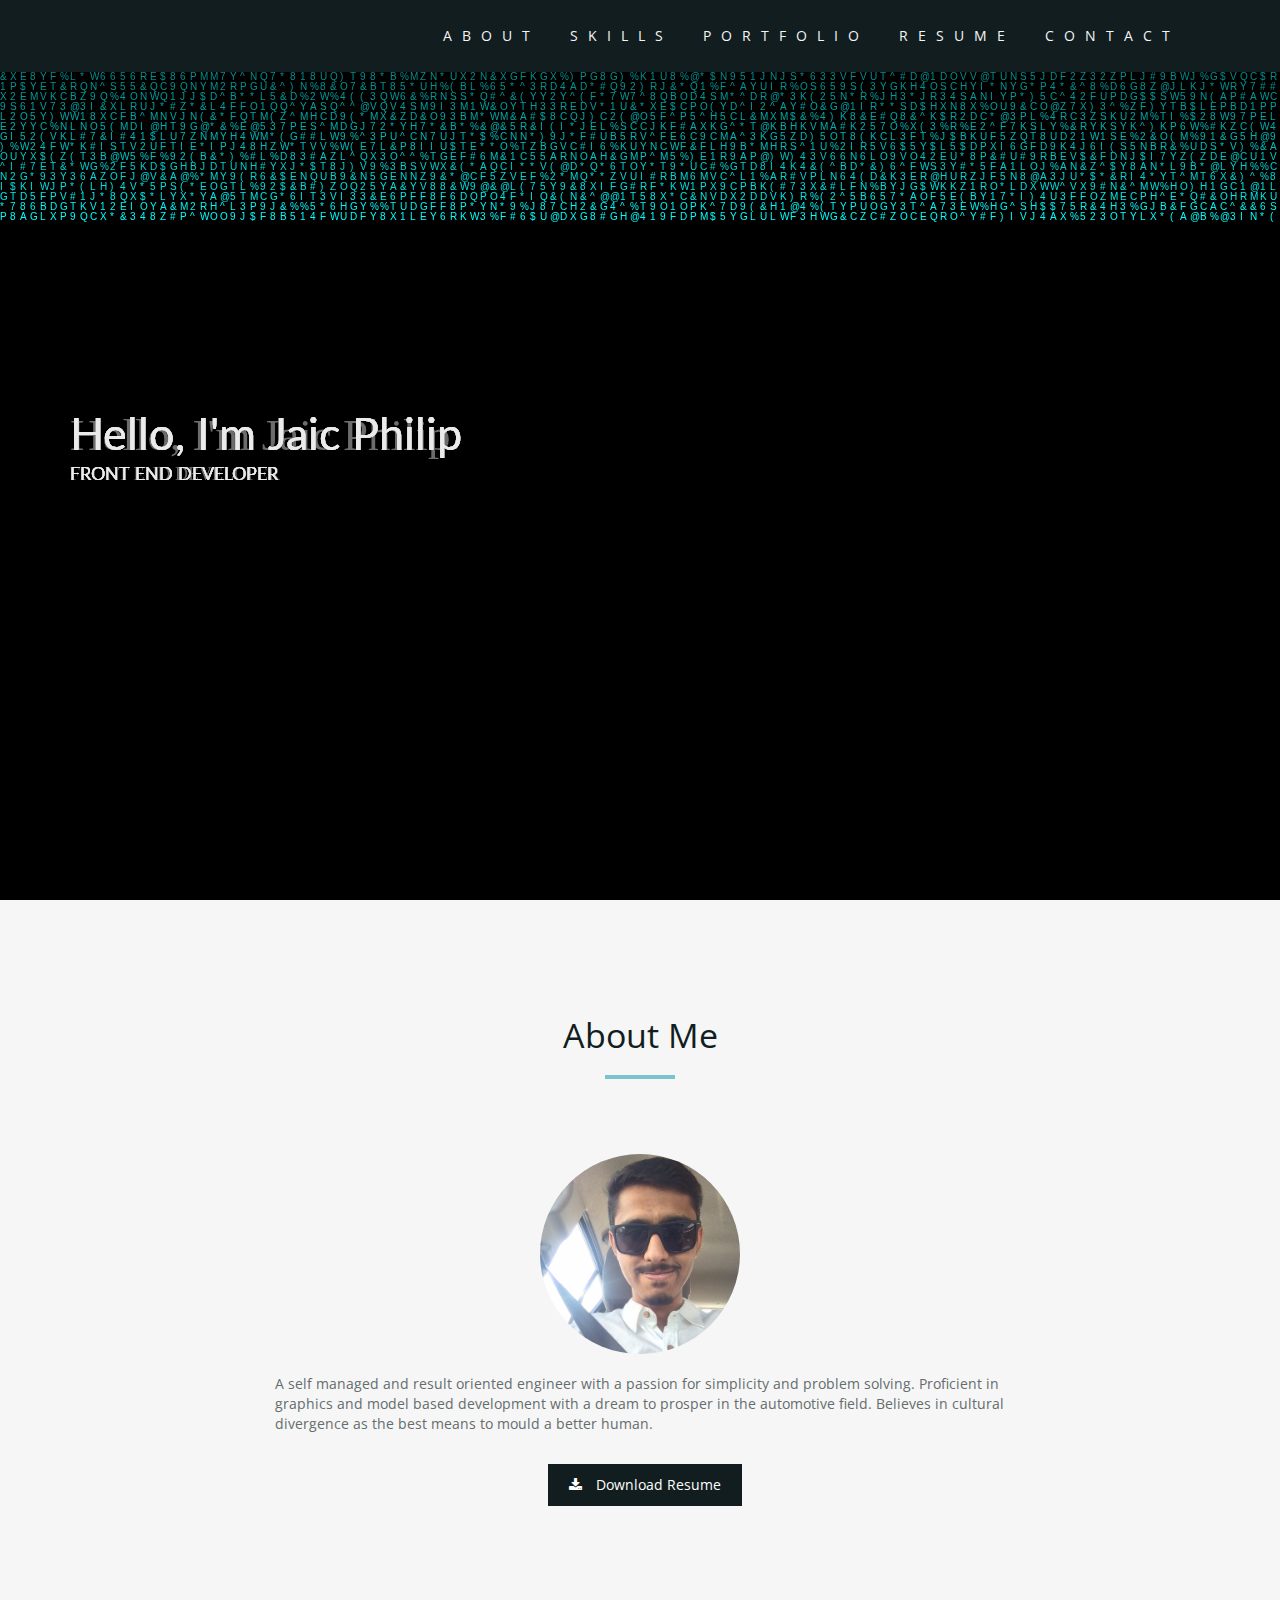
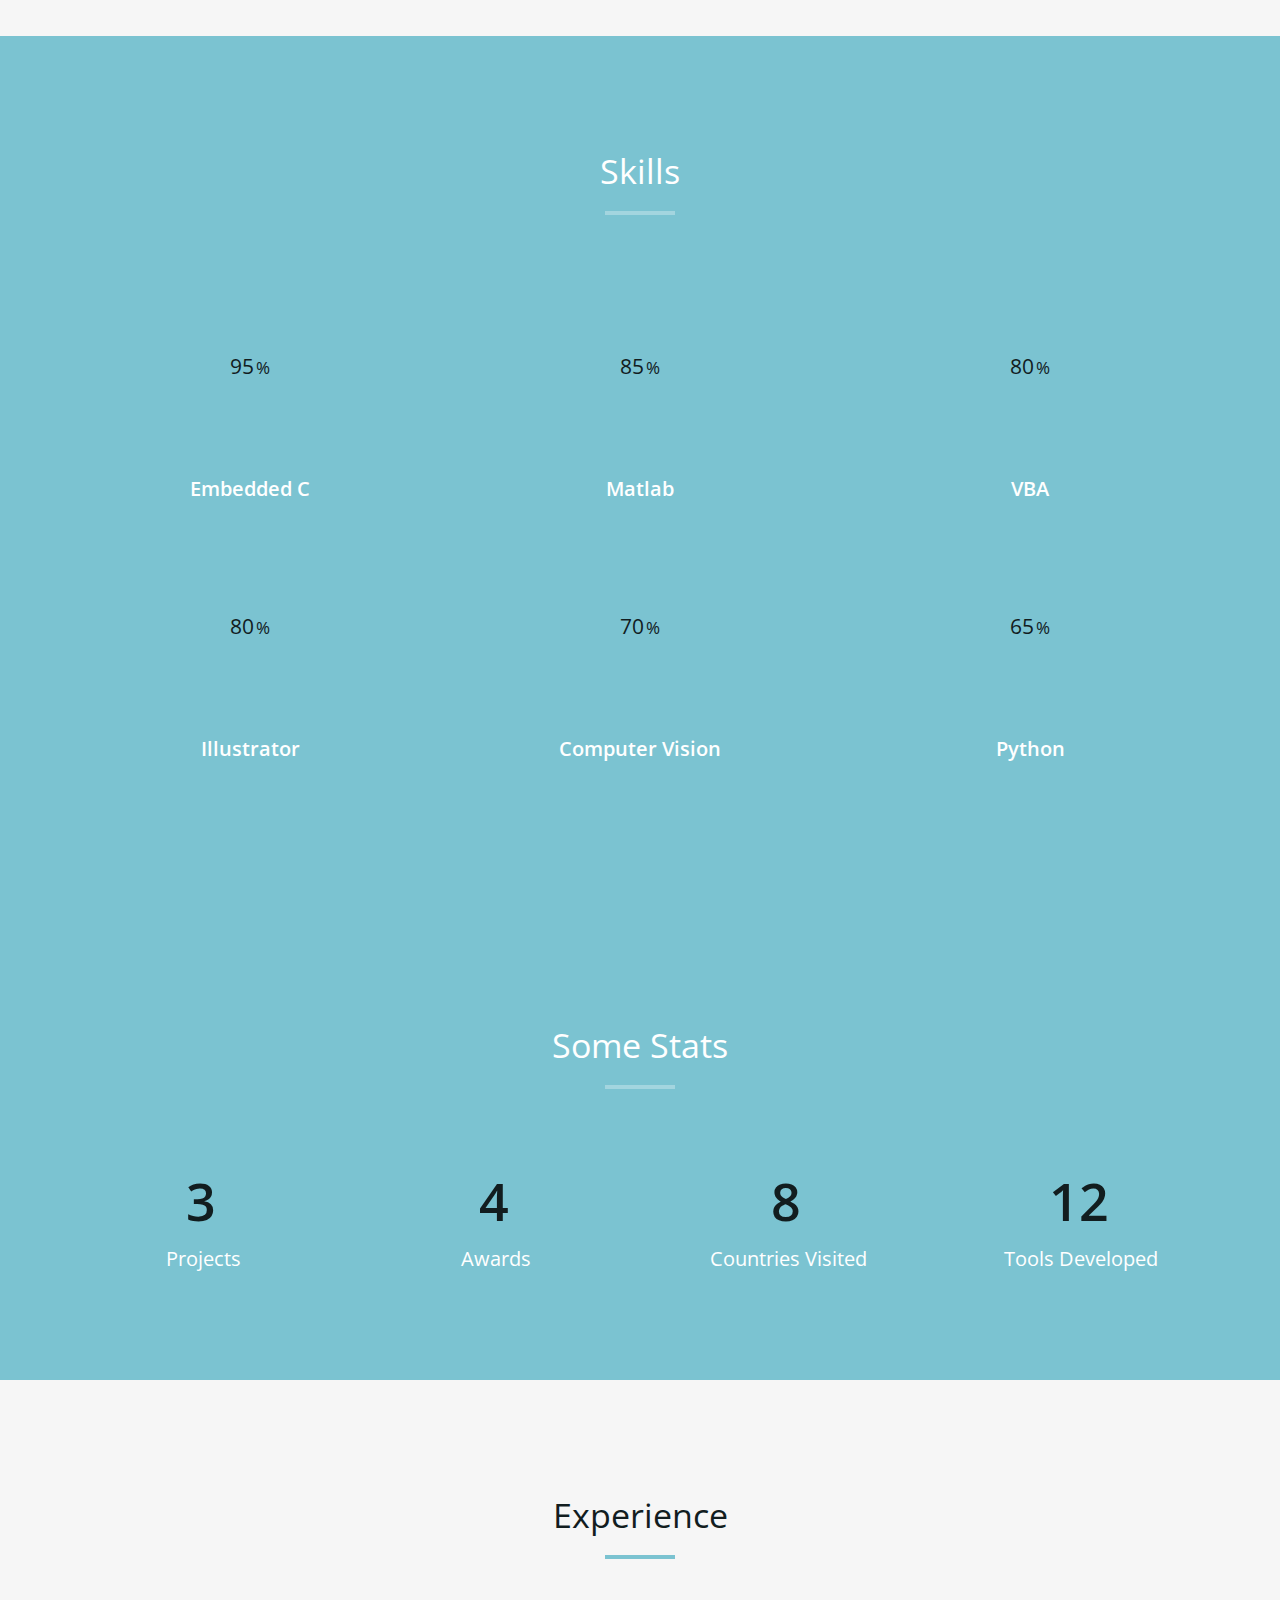
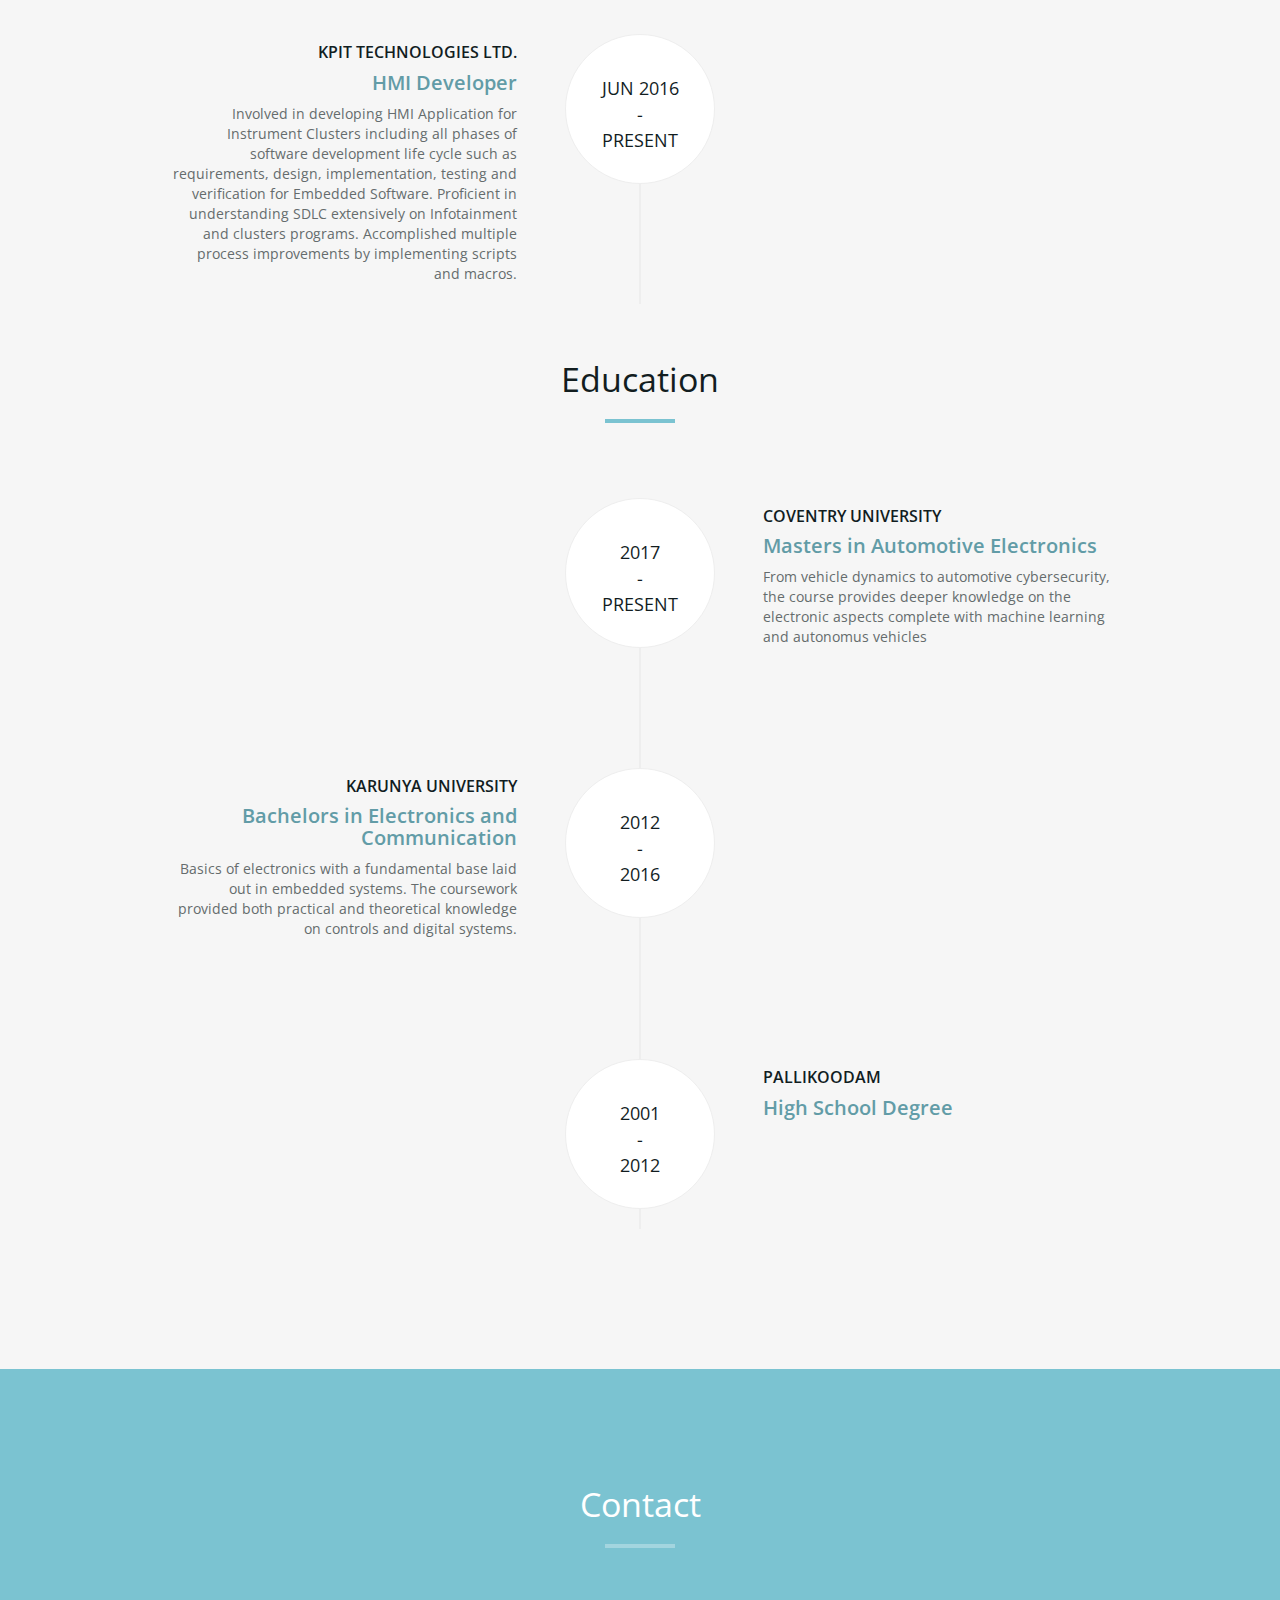
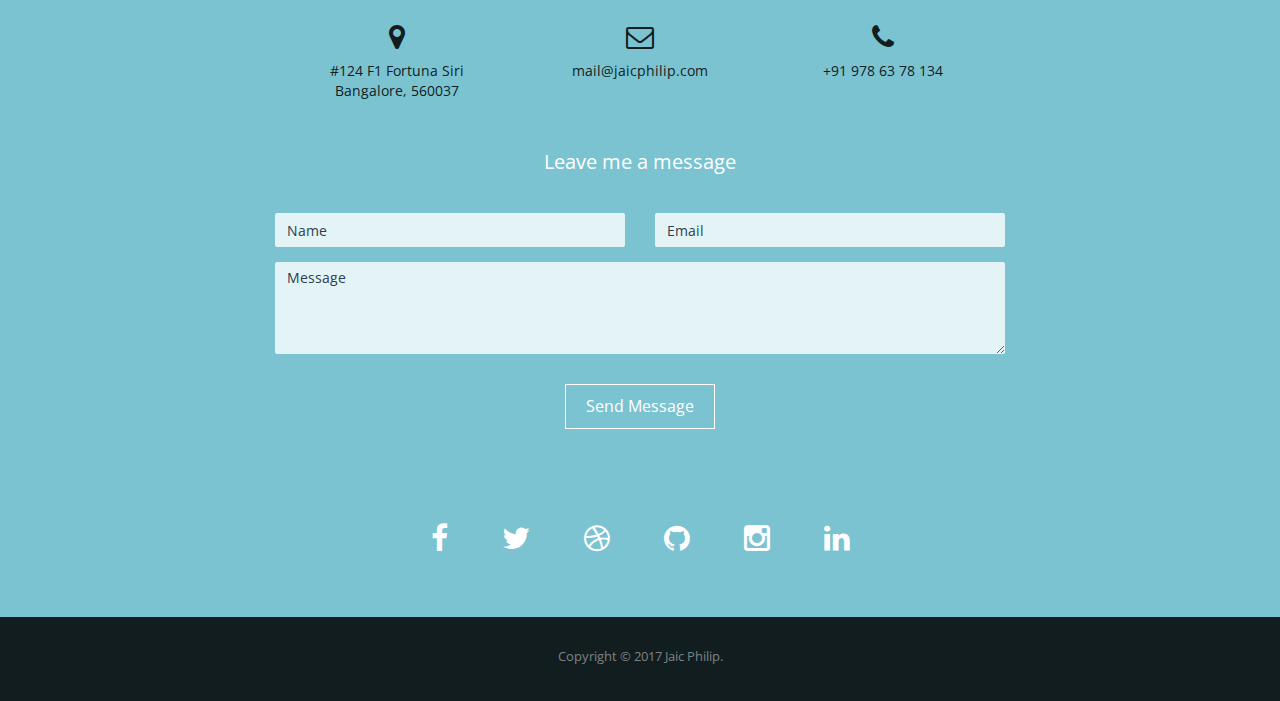
==== commit 47a5f88e: "Updated Facebook link" ====
--- a/index.html
+++ b/index.html
@@ -473,7 +473,7 @@
       </form>
       <div class="social">
         <ul>
-          <li><a href="#"><i class="fa fa-facebook"></i></a></li>
+          <li><a href="#https://www.facebook.com/jaicjacob"><i class="fa fa-facebook"></i></a></li>
           <li><a href="#"><i class="fa fa-twitter"></i></a></li>
           <li><a href="#"><i class="fa fa-dribbble"></i></a></li>
           <li><a href="#"><i class="fa fa-github"></i></a></li>
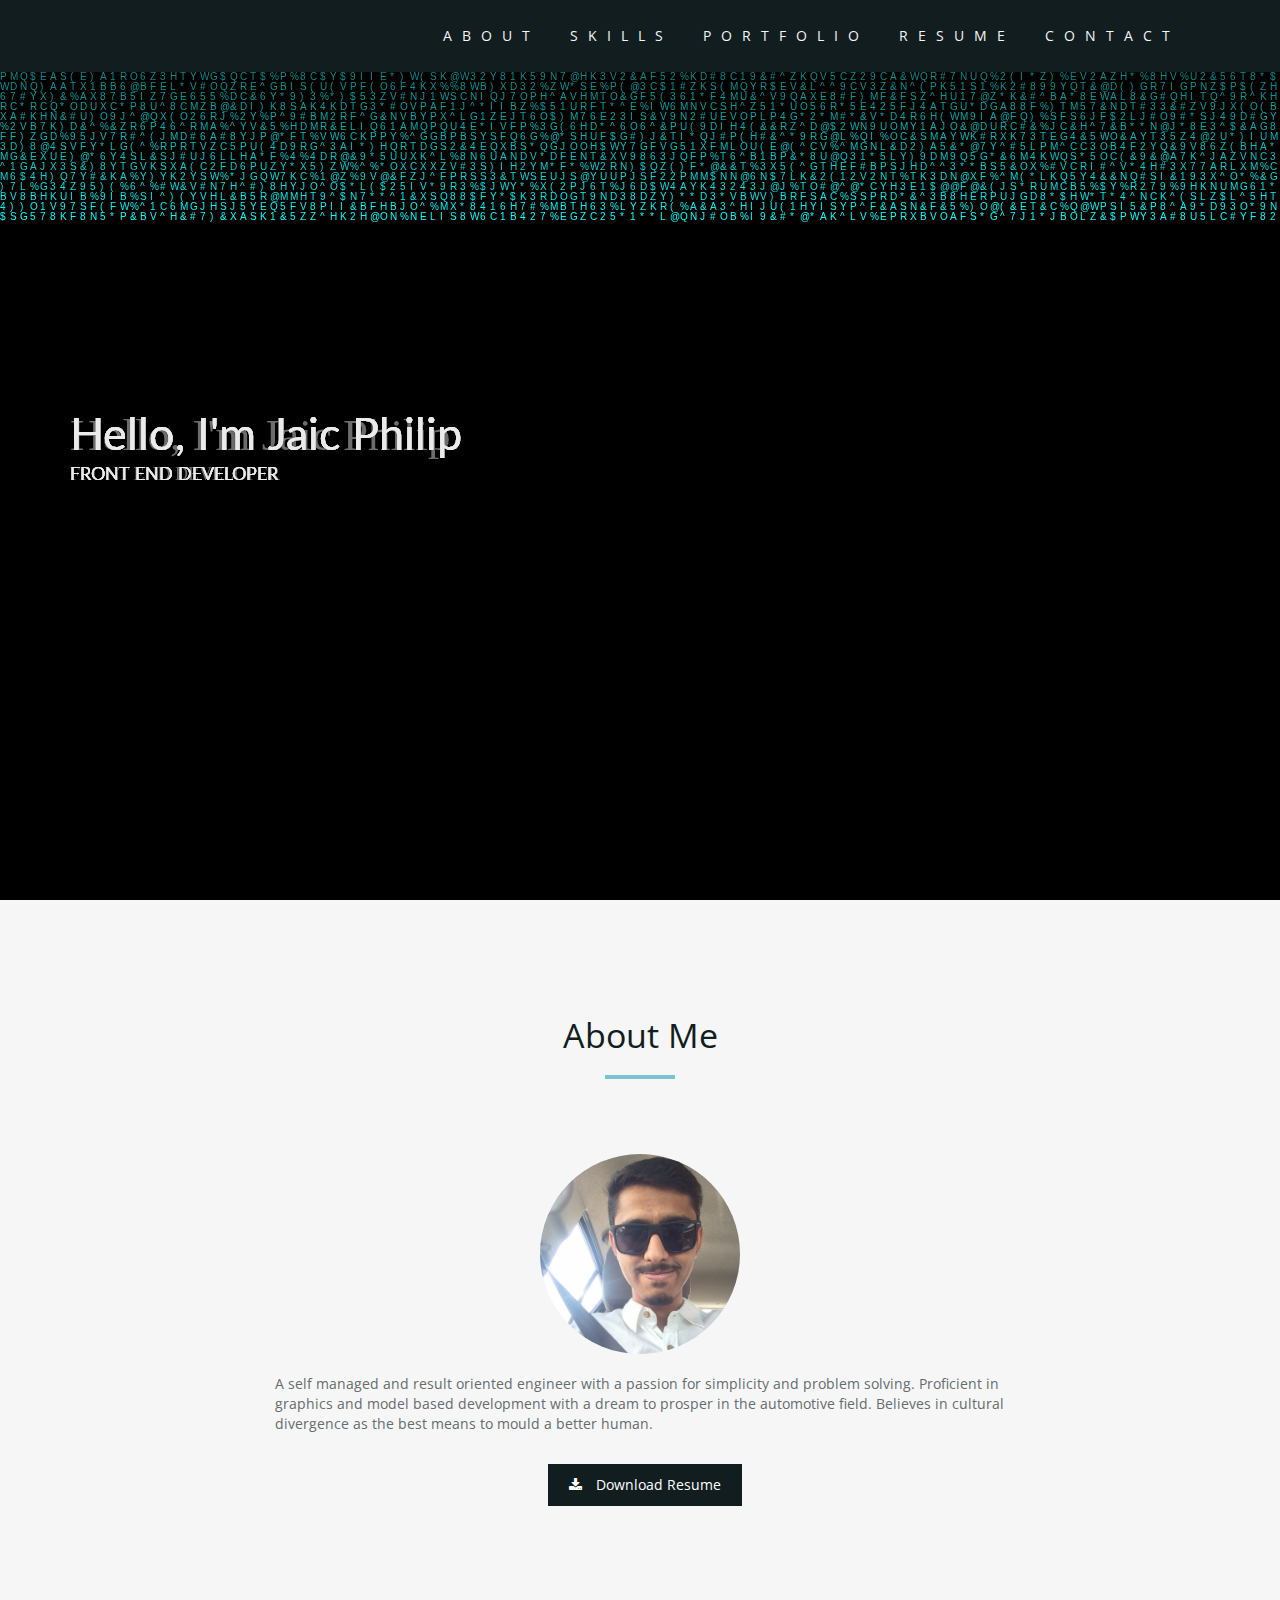
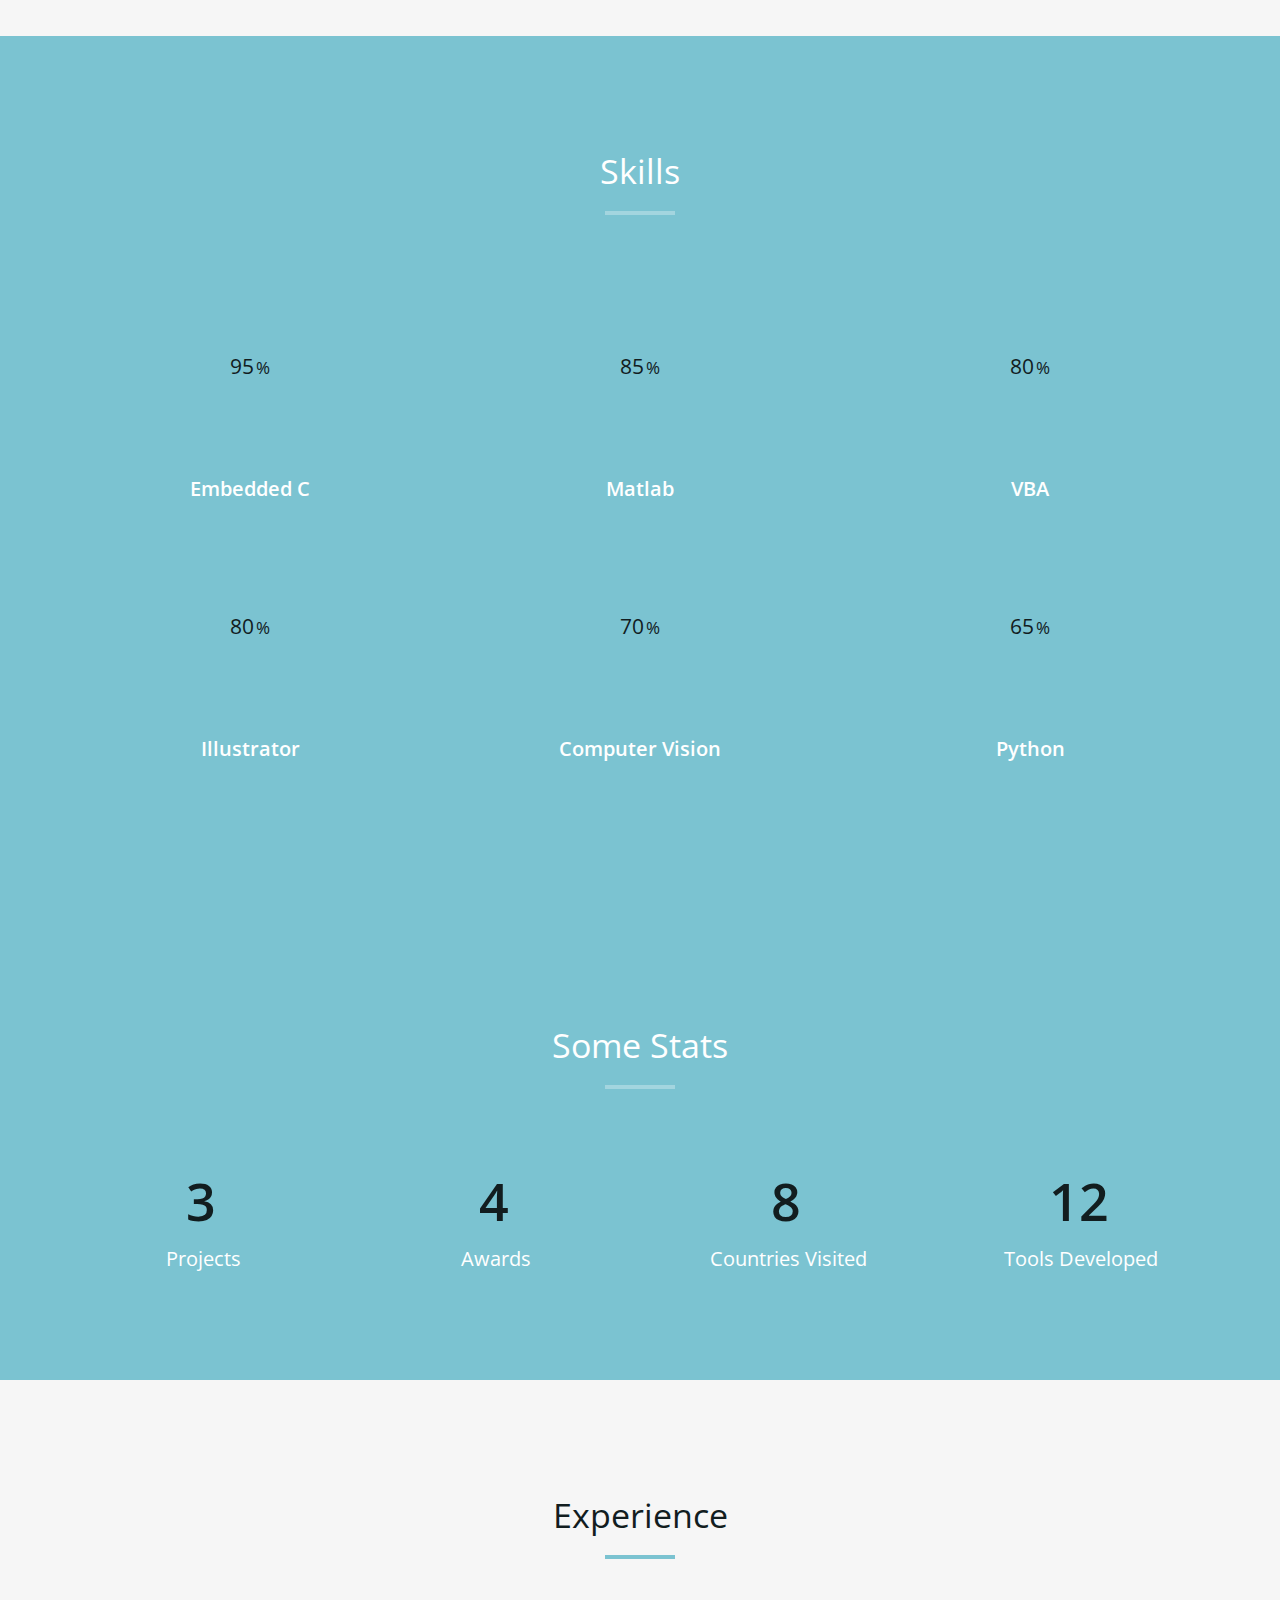
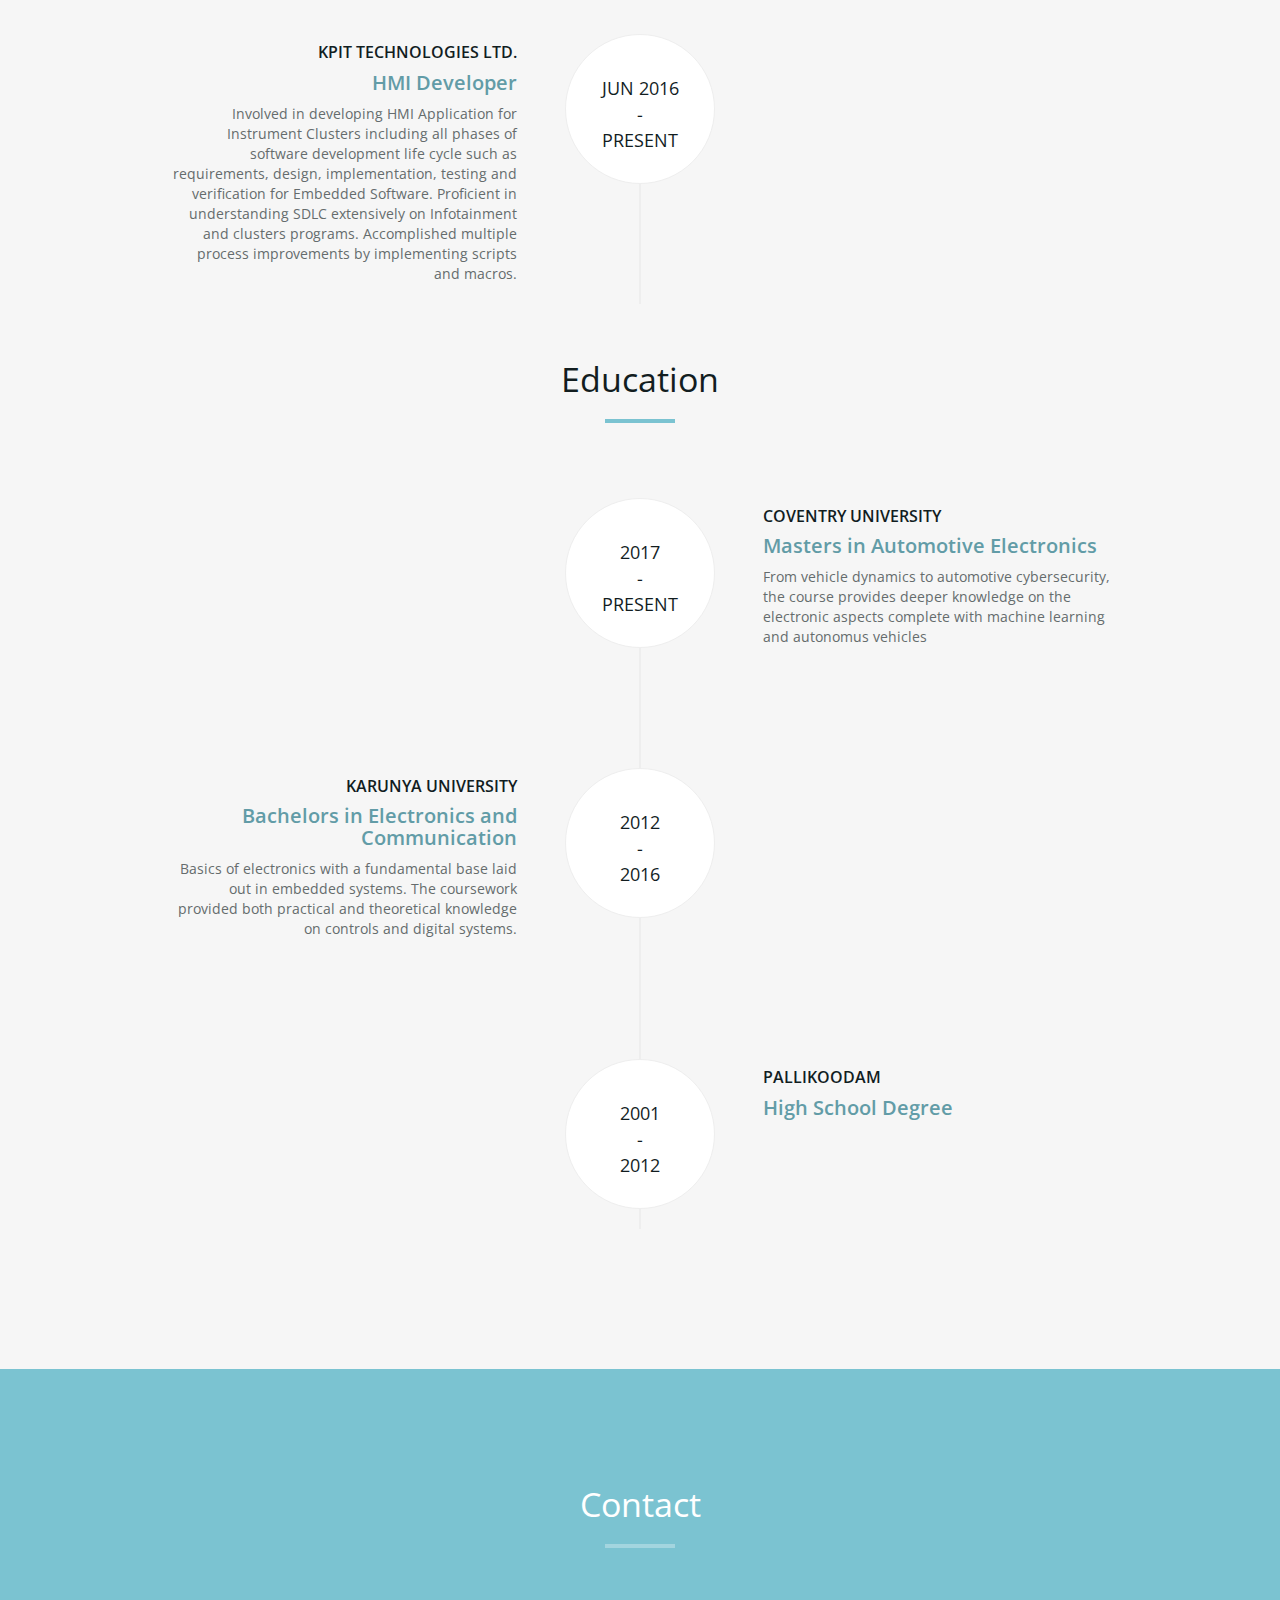
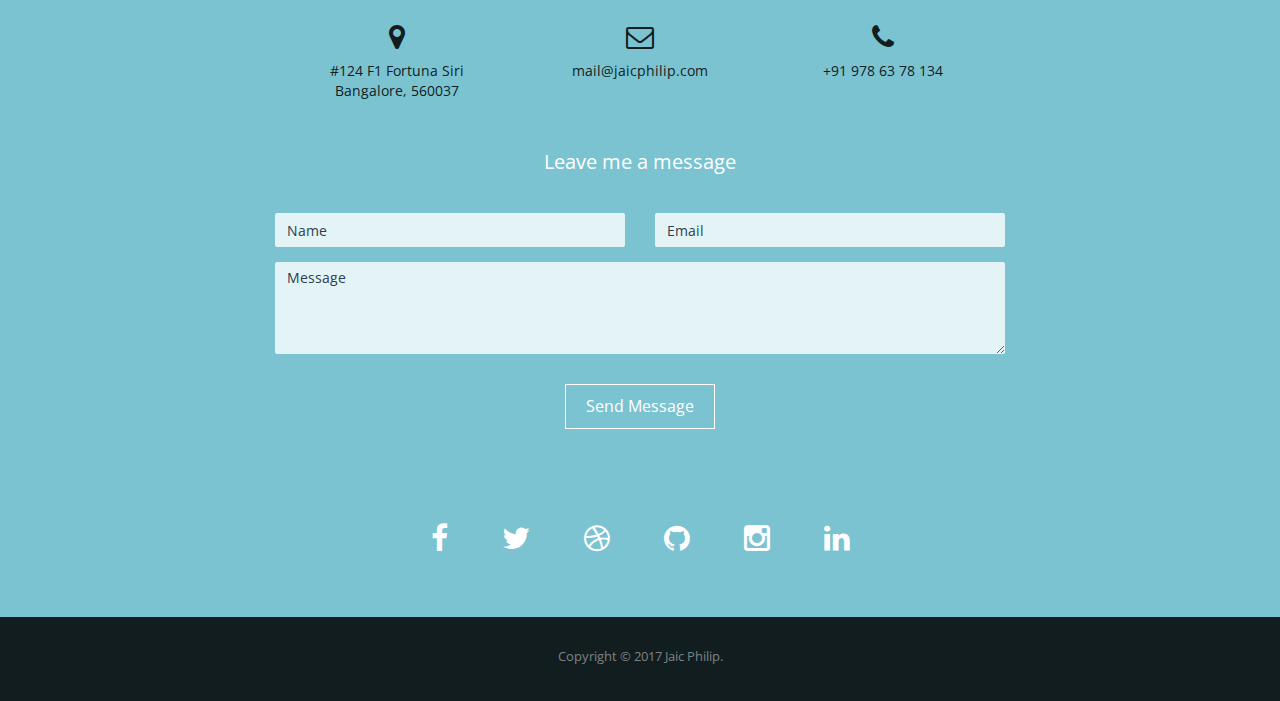
==== commit 37d4fd0f: "Adding CV" ====
--- a/index.html
+++ b/index.html
@@ -473,7 +473,7 @@
       </form>
       <div class="social">
         <ul>
-          <li><a href="#https://www.facebook.com/jaicjacob"><i class="fa fa-facebook"></i></a></li>
+          <li><a href="https://www.facebook.com/jaicjacob"><i class="fa fa-facebook"></i></a></li>
           <li><a href="#"><i class="fa fa-twitter"></i></a></li>
           <li><a href="#"><i class="fa fa-dribbble"></i></a></li>
           <li><a href="#"><i class="fa fa-github"></i></a></li>
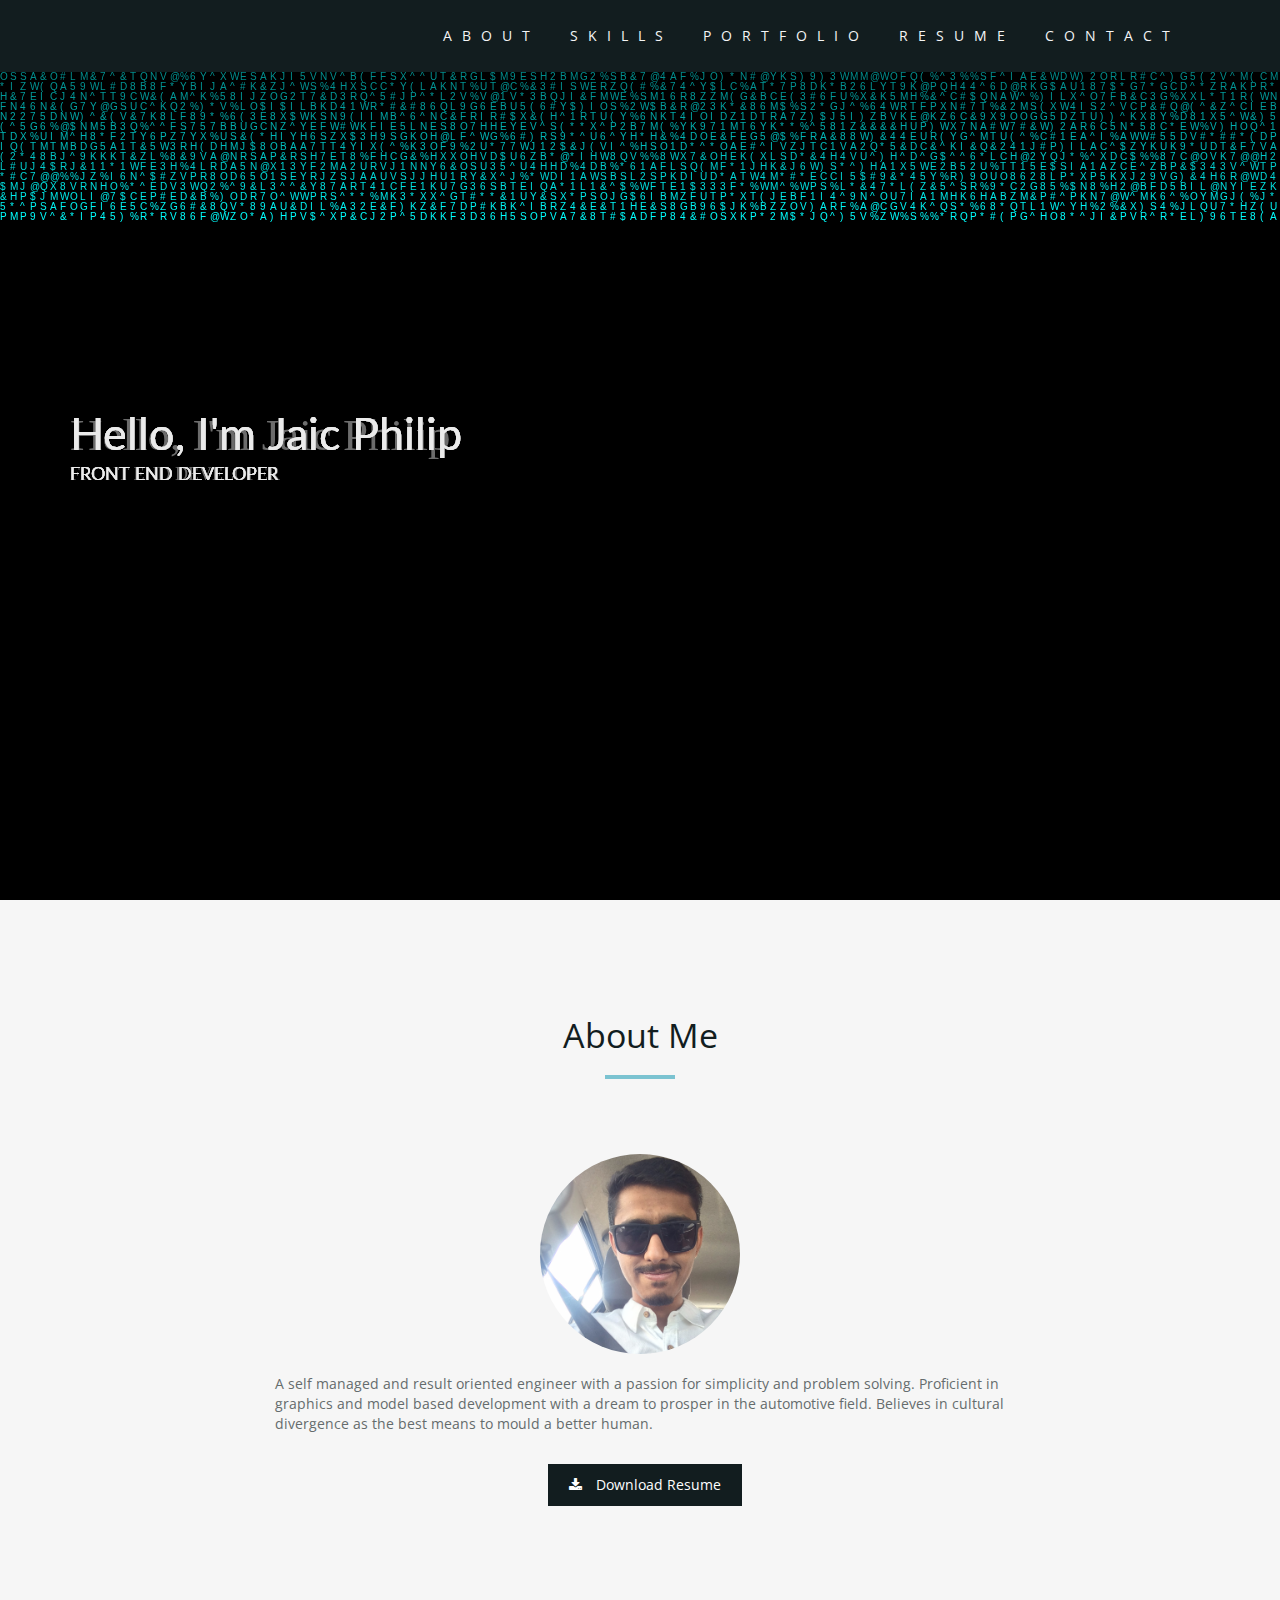
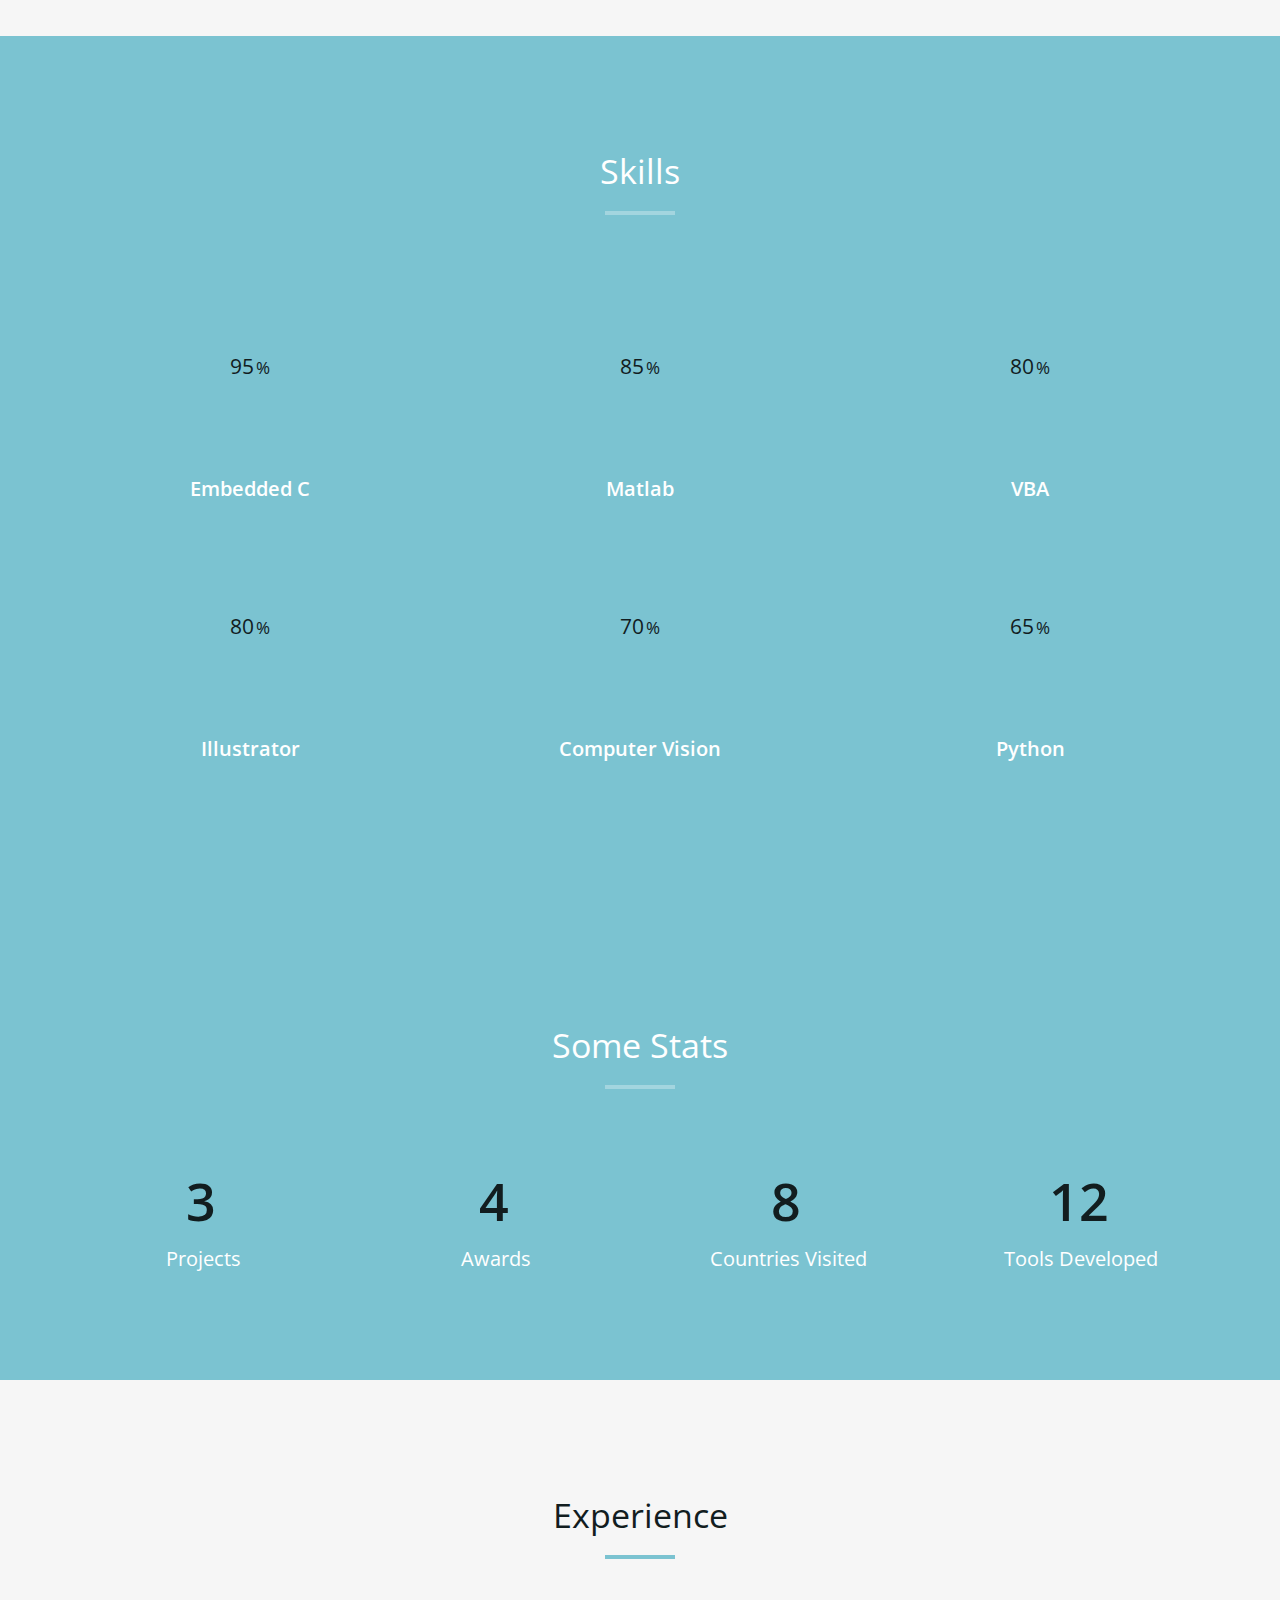
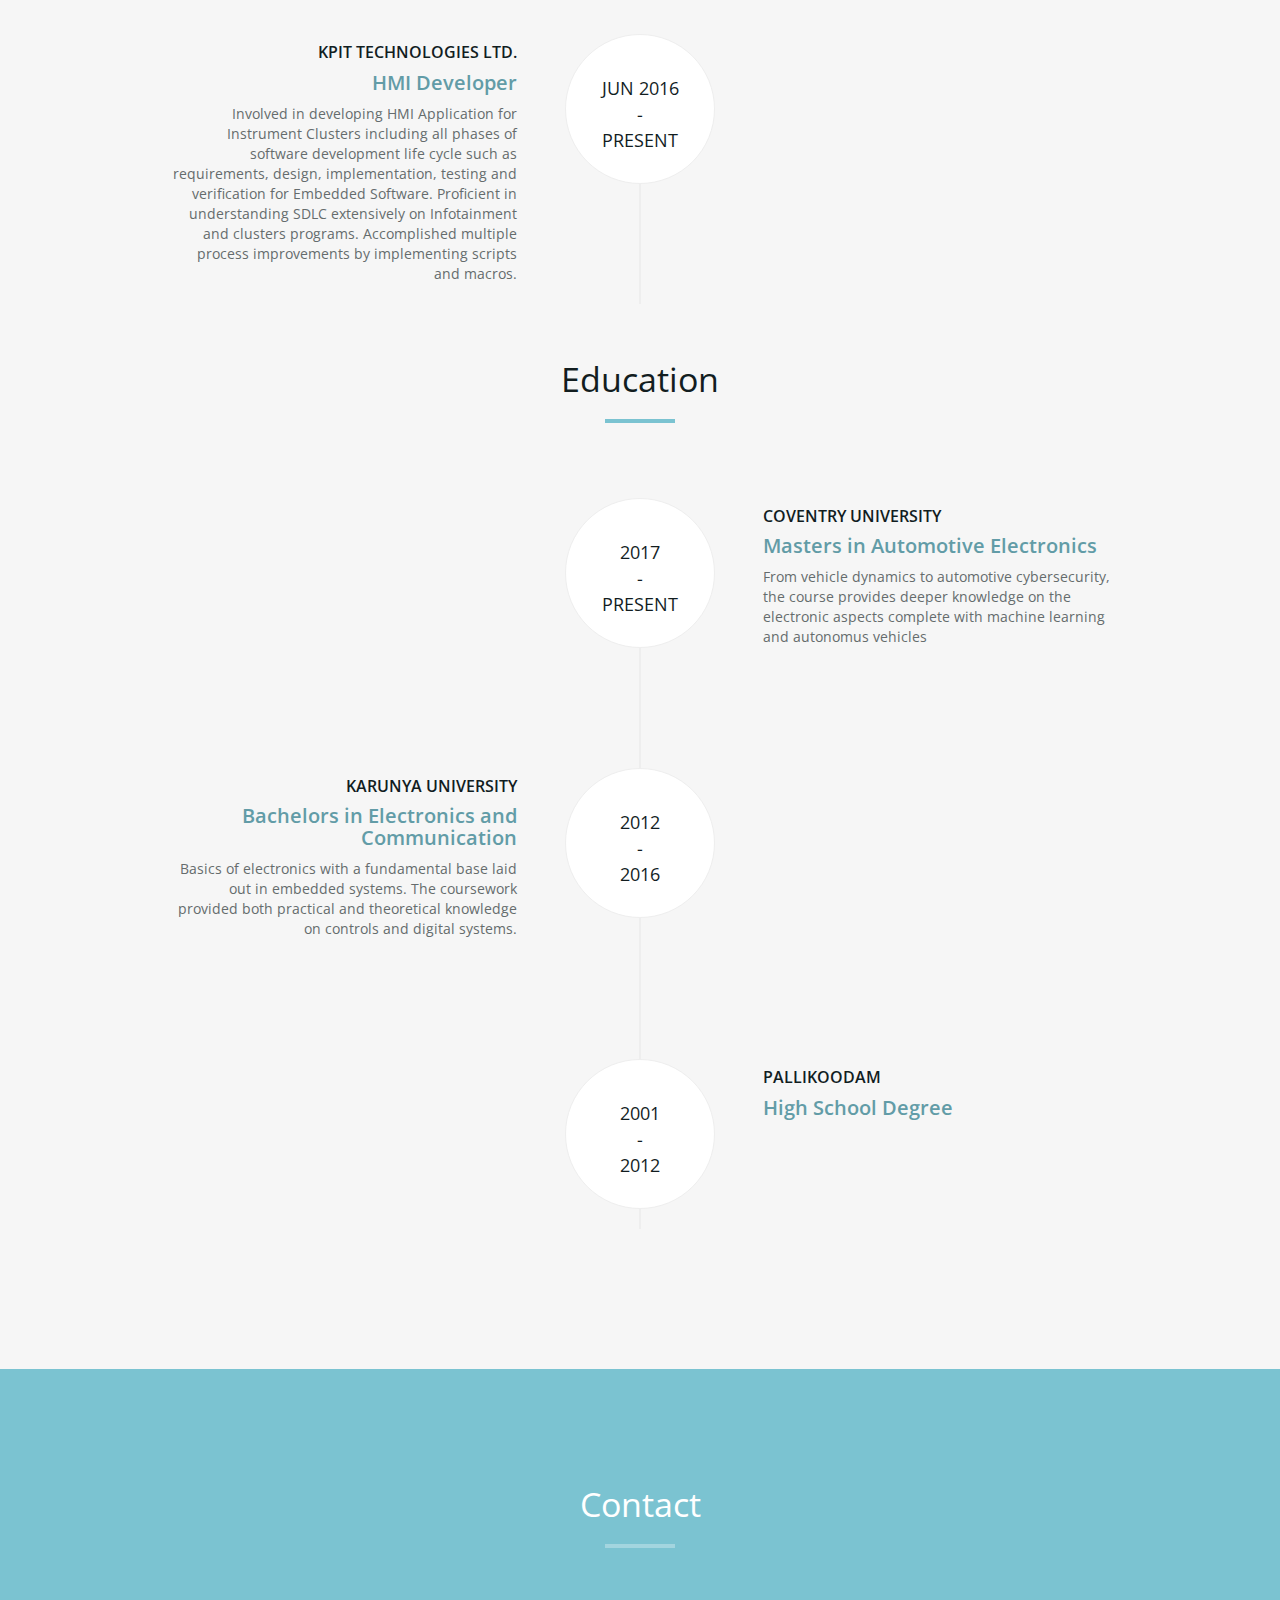
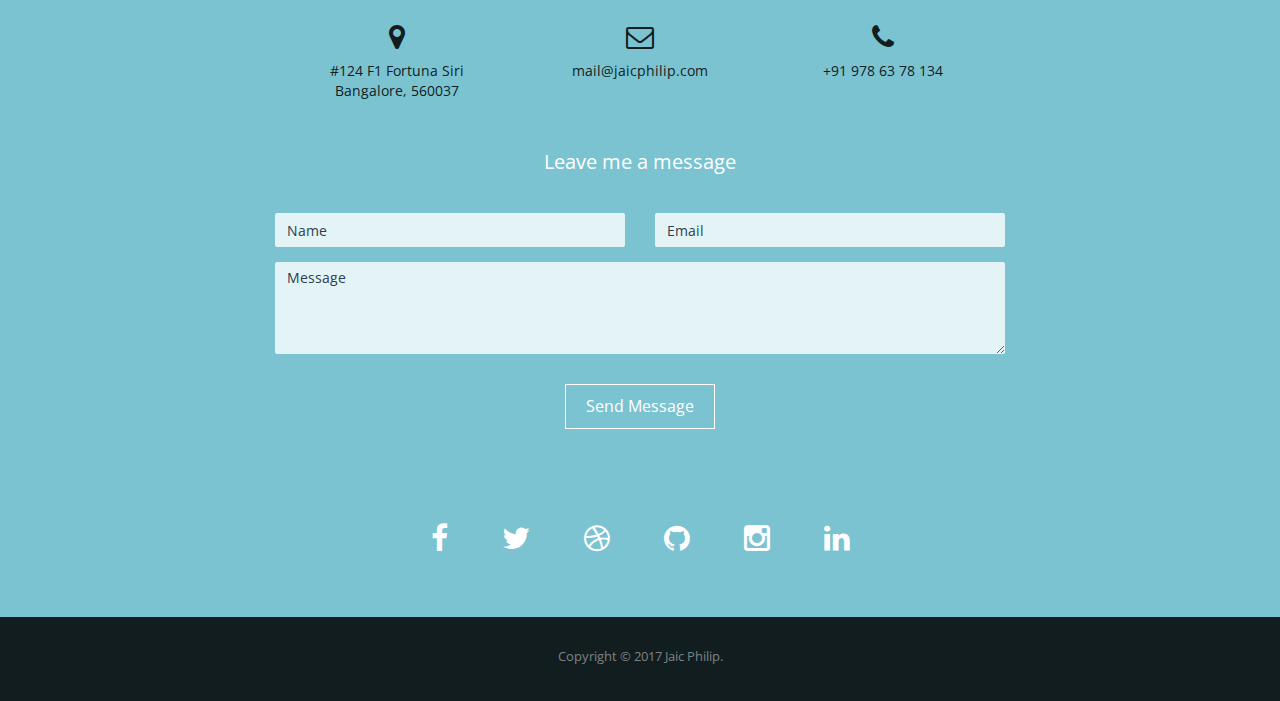
==== commit c6c0a2a5: "Updated cv download in index" ====
--- a/index.html
+++ b/index.html
@@ -168,7 +168,7 @@
       <div class="col-md-8 col-md-offset-2">
         <div class="about-text">
           <p>A self managed and result oriented engineer with a passion for simplicity and problem solving. Proficient in graphics and model based development with a dream to prosper in the automotive field. Believes in cultural divergence as the best means to mould a better human.</p>
-          <p class="text-center"><a class="btn btn-primary" href="#"><i class="fa fa-download"></i> Download Resume</a></p>
+          <p class="text-center"><a class="btn btn-primary" href="CV.pdf"><i class="fa fa-download"></i> Download Resume</a></p>
         </div>
       </div>
     </div>
